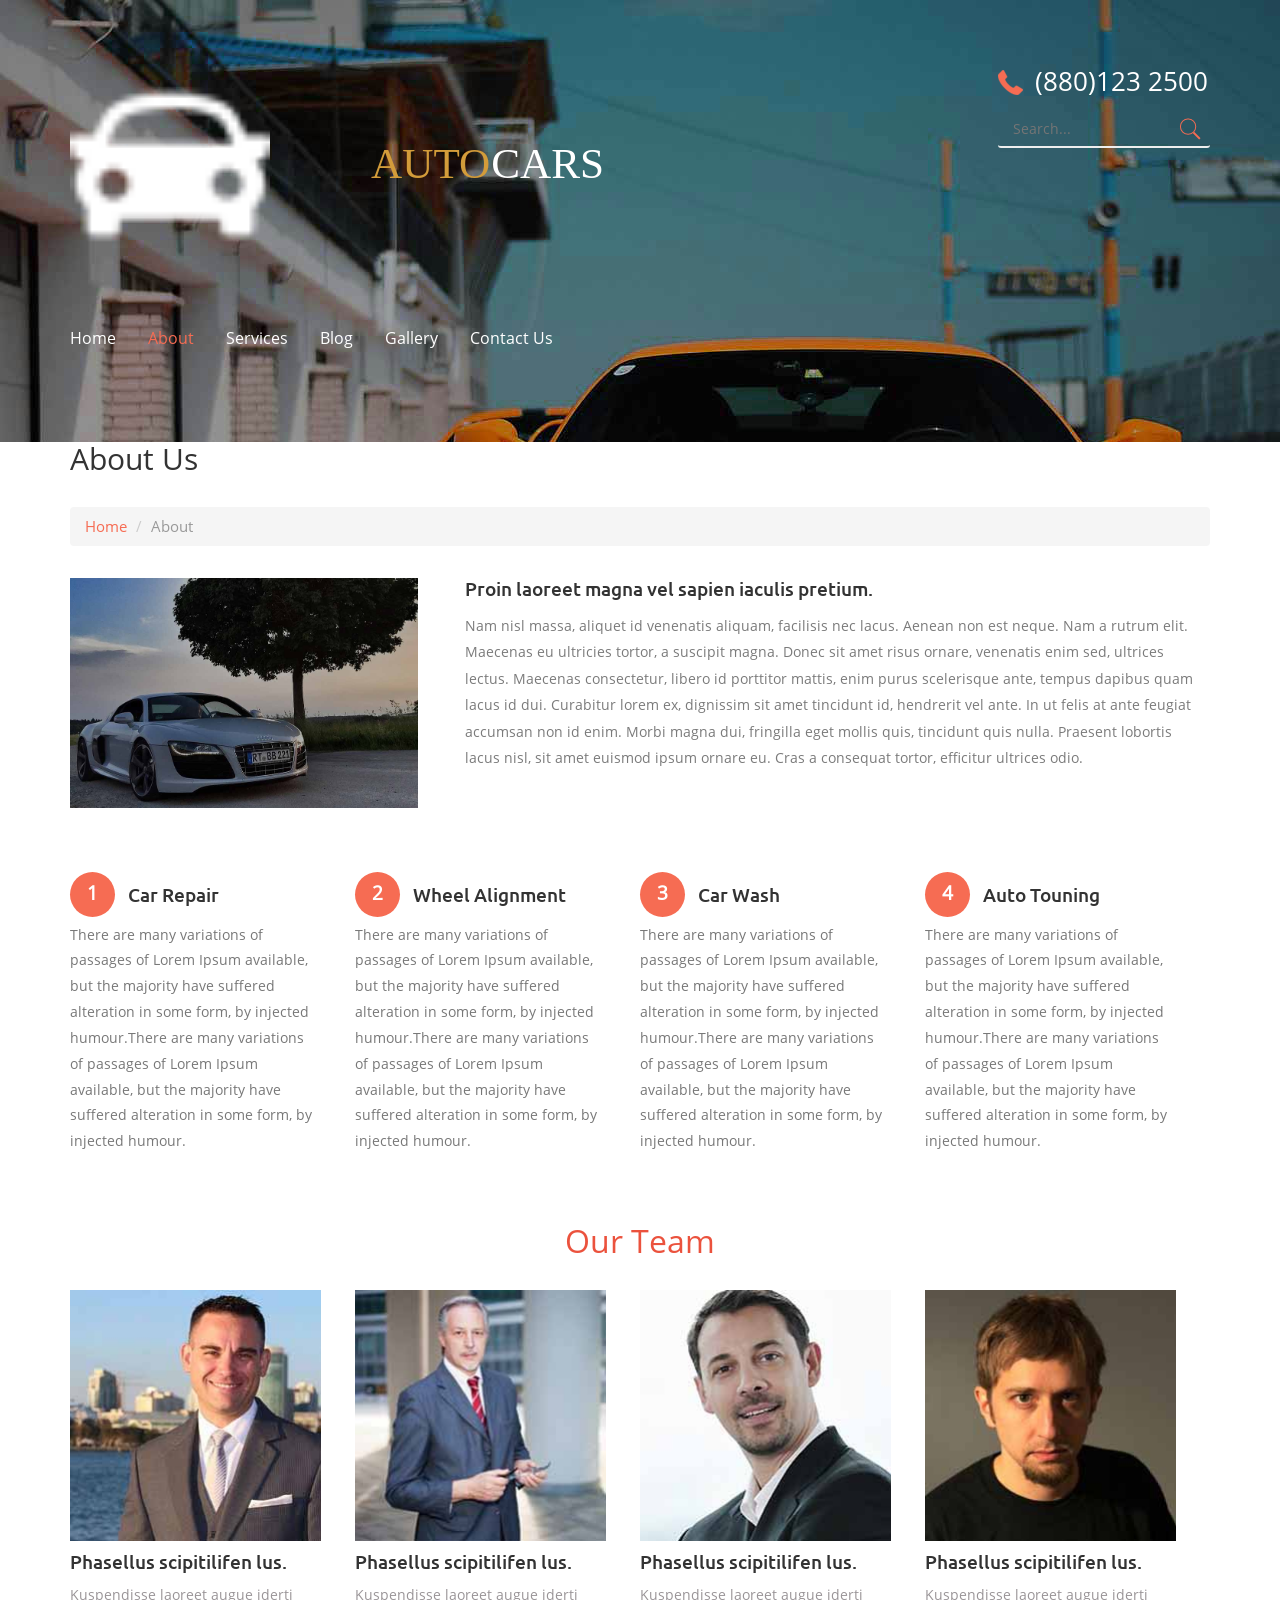
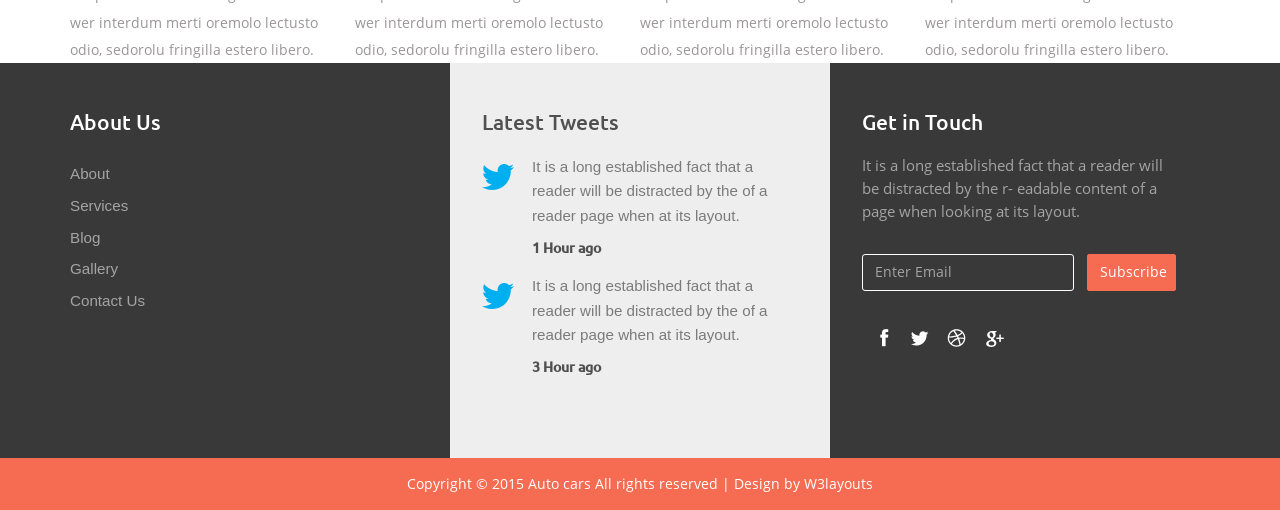
==== about.html @ e2df162e "Primer version" ====
<!DOCTYPE HTML>
<!-- 
PÁGINA ABOUT (ACERCA DE) - AUTO CARS
Información sobre la empresa, servicios y equipo
Diseño: W3layouts - Bootstrap Responsive Template
-->
<html>

<head>
	<title>Energy a Industrial Category Flat Bootstrap Responsive Website Template | About :: w3layouts</title>
	<!-- Estilos Bootstrap: Framework de diseño responsivo -->
	<link href="css/bootstrap.css" rel='stylesheet' type='text/css' />
	
	<!-- Estilos personalizados: Estilos específicos del sitio -->
	<link href="css/style.css" rel='stylesheet' type='text/css' />

	<!-- Meta etiquetas para compatibilidad y SEO -->
	<meta name="viewport" content="width=device-width, initial-scale=1">
	<meta http-equiv="Content-Type" content="text/html; charset=utf-8" />
	<meta name="keywords" content="Auto cars Responsive web template, Bootstrap Web Templates, Flat Web Templates, Andriod Compatible web template, 
Smartphone Compatible web template, free webdesigns for Nokia, Samsung, LG, SonyErricsson, Motorola web design" />
	
	<!-- Script para ocultar la barra de direcciones en dispositivos móviles -->
	<script type="application/x-javascript">
		addEventListener("load", function () {
			setTimeout(hideURLbar, 0);
		}, false);

		function hideURLbar() {
			window.scrollTo(0, 1);
		}
	</script>

</head>

<body>
	<!-- SECCIÓN BANNER: Encabezado con logo, contacto, buscador y navegación principal (variante para página about) -->
	<!-- SECCIÓN BANNER: Encabezado con logo, contacto, buscador y navegación principal (variante para página about) -->
	<div class="banner banner2">
		<div class="container">
			<!-- HEADER: Logo y detalles de contacto -->
			<div class="header">
				<!-- LOGO: Logo de la empresa AUTO CARS -->
				<div class="logo">
					<h1><a href="index.html"><img src="images/car.png" alt=""/>AUTO <span>CARS</span></a></h1>
				</div>
				<!-- DETALLES SUPERIORES: Teléfono de contacto y buscador -->
				<div class="top_details">
					<p><span></span> (880)123 2500</p>
					<!-- BUSCADOR: Campo para buscar en el sitio -->
					<div class="search">
						<form>
							<input type="text" value="" placeholder="Search...">
							<input type="submit" value="">
						</form>
					</div>
				</div>
				<div class="clearfix"></div>
			</div>
			<!-- NAVEGACIÓN PRINCIPAL: Menú de secciones principales del sitio -->
			<nav class="navbar navbar-default">
				<div class="navbar-header">
					<button type="button" class="navbar-toggle collapsed" data-toggle="collapse" data-target="#bs-example-navbar-collapse-1">
						<span class="sr-only">Toggle navigation</span>
						<span class="icon-bar"> </span>
						<span class="icon-bar"> </span>
						<span class="icon-bar"> </span>
					  </button>
				</div>
				<div class="collapse navbar-collapse nav-wil" id="bs-example-navbar-collapse-1">
					<ul class="nav navbar-nav">
						<li><a href="index.html">Home <span class="sr-only">(current)</span></a></li>
						<li class="active"><a href="about.html">About</a></li>
						<li><a href="services.html">Services</a></li>
						<li><a href="blog.html">Blog</a></li>
						<li><a href="gallery.html">Gallery</a></li>
						<li><a href="contact.html">Contact Us</a></li>
					</ul>
				</div>
			</nav>
		</div>
	</div>
	<!-- FIN SECCIÓN BANNER -->
	
	<!-- SECCIÓN CONTENIDO ABOUT: Información sobre la empresa con imagen y breadcrumb -->
		<div class="container">
			<h2>About Us</h2>
			<ol class="breadcrumb">
				<li><a href="index.html">Home</a></li>
				<li class="active">About</li>
			</ol>
			<div class="about-grids">
				<div class="col-md-4 about-pic">
					<img src="images/pic3.jpg" class="img-responsive" alt="" />
				</div>
				<div class="col-md-8 about-info">
					<h3>Proin laoreet magna vel sapien iaculis pretium.</h3>
					<p>Nam nisl massa, aliquet id venenatis aliquam, facilisis nec lacus. Aenean non est neque. Nam a rutrum elit. Maecenas
						eu ultricies tortor, a suscipit magna. Donec sit amet risus ornare, venenatis enim sed, ultrices lectus. Maecenas consectetur,
						libero id porttitor mattis, enim purus scelerisque ante, tempus dapibus quam lacus id dui. Curabitur lorem ex, dignissim
						sit amet tincidunt id, hendrerit vel ante. In ut felis at ante feugiat accumsan non id enim. Morbi magna dui, fringilla
						eget mollis quis, tincidunt quis nulla. Praesent lobortis lacus nisl, sit amet euismod ipsum ornare eu. Cras a consequat
						tortor, efficitur ultrices odio. </p>
				</div>
				<div class="clearfix"></div>
			</div>
			<div class="abt-btm-grids">
				<div class="col-md-3 abt-sec span_1_of_4">
					<div class="num-heading">
						<div class="number">
							<figure><span>1</span></figure>
						</div>
						<div class="heading">
							<h4>Car Repair</h4>
						</div>
						<div class="clearfix"></div>
					</div>
					<div class="heading-desc">
						<p>There are many variations of passages of Lorem Ipsum available, but the majority have suffered alteration in some form,
							by injected humour.There are many variations of passages of Lorem Ipsum available, but the majority have suffered
							alteration in some form, by injected humour.</p>
					</div>
				</div>
				<div class="col-md-3 abt-sec span_1_of_4">
					<div class="num-heading">
						<div class="number">
							<figure><span>2</span></figure>
						</div>
						<div class="heading">
							<h4>Wheel Alignment</h4>
						</div>
						<div class="clearfix"></div>
					</div>
					<div class="heading-desc">
						<p>There are many variations of passages of Lorem Ipsum available, but the majority have suffered alteration in some form,
							by injected humour.There are many variations of passages of Lorem Ipsum available, but the majority have suffered
							alteration in some form, by injected humour.</p>
					</div>
				</div>
				<div class="col-md-3 abt-sec span_1_of_4">
					<div class="num-heading">
						<div class="number">
							<figure><span>3</span></figure>
						</div>
						<div class="heading">
							<h4>Car Wash</h4>
						</div>
						<div class="clearfix"></div>
					</div>
					<div class="heading-desc">
						<p>There are many variations of passages of Lorem Ipsum available, but the majority have suffered alteration in some form,
							by injected humour.There are many variations of passages of Lorem Ipsum available, but the majority have suffered
							alteration in some form, by injected humour.</p>
					</div>
				</div>
				<div class="col-md-3 abt-sec span_1_of_4">
					<div class="num-heading">
						<div class="number">
							<figure><span>4</span></figure>
						</div>
						<div class="heading">
							<h4>Auto Touning</h4>
						</div>
						<div class="clearfix"></div>
					</div>
					<div class="heading-desc">
						<p>There are many variations of passages of Lorem Ipsum available, but the majority have suffered alteration in some form,
							by injected humour.There are many variations of passages of Lorem Ipsum available, but the majority have suffered
							alteration in some form, by injected humour.</p>
					</div>
				</div>
				<div class="clearfix"></div>
			</div>
			<div class="works">
				<h3>Our Team</h3>
				<div class="grid_4">
					<div class="text1">
						<img src="images/t1.jpg" alt="">
						<h4>Phasellus scipitilifen lus.</h4>
						<p>Kuspendisse laoreet augue iderti wer interdum merti oremolo lectusto odio, sedorolu fringilla estero libero. </p>
					</div>
				</div>
				<div class="grid_4">
					<div class="text1">
						<img src="images/t2.jpg" alt="">
						<h4>Phasellus scipitilifen lus.</h4>
						<p>Kuspendisse laoreet augue iderti wer interdum merti oremolo lectusto odio, sedorolu fringilla estero libero. </p>
					</div>
				</div>
				<div class="grid_4 span66">
					<div class="text1">
						<img src="images/t3.jpg" alt="">
						<h4>Phasellus scipitilifen lus.</h4>
						<p>Kuspendisse laoreet augue iderti wer interdum merti oremolo lectusto odio, sedorolu fringilla estero libero. </p>
					</div>
				</div>
				<div class="grid_4">
					<div class="text1">
						<img src="images/t4.jpg" alt="">
						<h4>Phasellus scipitilifen lus.</h4>
						<p>Kuspendisse laoreet augue iderti wer interdum merti oremolo lectusto odio, sedorolu fringilla estero libero. </p>
					</div>
				</div>
			</div>
			<div class="clearfix"></div>
		</div>

	</div>
	</div>
	<!---->
	<div class="footer2">
		<div class="container">
			<div class="ftr2-grids">
				<div class="col-md-4 ftr2-grid1">
					<h3>About Us</h3>
					<ul>
						<li><a href="about.html">About</a></li>
						<li><a href="services.html">Services</a></li>
						<li><a href="blog.html">Blog</a></li>
						<li><a href="gallery.html">Gallery</a></li>
						<li><a href="contact.html">Contact Us</a></li>
					</ul>
				</div>
				<div class="col-md-4 ftr2-grid2">
					<h3>Latest Tweets</h3>
					<div class="ftr2-grid">
						<p>It is a long established fact that a reader will be distracted by the of a reader page when at its layout.</p>
						<a href="#">1 Hour ago</a>
					</div>
					<div class="ftr2-grid">
						<p>It is a long established fact that a reader will be distracted by the of a reader page when at its layout.</p>
						<a href="#">3 Hour ago</a>
					</div>
				</div>
				<div class="col-md-4 ftr6-grid3">
					<h3>Get in Touch</h3>
					<p>It is a long established fact that a reader will be distracted by the r- eadable content of a page when looking at its
						layout.</p>
					<form>
						<input type="text" class="text" value="Enter Email" onfocus="this.value = '';" onblur="if (this.value == '') {this.value = 'Enter Email';}">
						<input type="submit" value="Subscribe" />
					</form>
					<div class="social">
						<ul>
							<li><a href="#"><i class="facebook"></i></a></li>
							<li><a href="#"><i class="twitter"></i></a></li>
							<li><a href="#"><i class="dribble"></i></a></li>
							<li><a href="#"><i class="google"></i></a></li>
						</ul>
					</div>
				</div>
				<div class="clearfix"></div>
			</div>
		</div>
		<div class="col-md-8 ftr2-bottom">
			<p>Copyright &copy; 2015 <span>Auto cars</span> All rights reserved | Design by <a href="http://w3layouts.com">W3layouts</a></p>
		</div>
	</div>
	<!---->
	<script src="js/jquery.min.js"></script>
	<script src="js/bootstrap.js"></script>

</body>

</html>
---- css/style.css ----
/*
================================================================================
ESTILOS PRINCIPALES - AUTO CARS
================================================================================
Hoja de estilos principal para el sitio web de AUTO CARS
Autor: W3layouts
Licencia: Creative Commons Attribution 3.0 Unported
URL: http://w3layouts.com

ESTRUCTURA DE SECCIONES:
1. RESET Y ESTILOS BASE: Reseteo de estilos por defecto del navegador
2. FUENTES PERSONALIZADAS: Definición de @font-face para fuentes
3. ESTILOS DE TRANSICIÓN: Animaciones globales
4. HEADER Y NAVEGACIÓN: Logo, contacto, buscador y menú
5. BANNER PRINCIPAL: Sección principal con slider
6. WELCOME SECTION: Bienvenida e información
7. SERVICIOS: Sección de servicios completos
8. TESTIMONIOS: Slider de testimonios
9. NOTICIAS: Sección de noticias destacadas
10. FOOTER: Pie de página y enlaces
11. COMPONENTES DIVERSOS: Otros estilos reutilizables
12. RESPONSIVE: Media queries para dispositivos móviles
================================================================================
*/

/*=== 1. RESET Y ESTILOS BASE: Eliminamos márgenes y espacios por defecto ==*/
h5,
h6,
h1,
h2,
h3 {
  margin: 0;
}

ul,
ol {
  margin: 0;
  padding: 0;
}

p {
  margin: 0;
}

/*=== 2. FUENTES PERSONALIZADAS: Importación de fuentes externas ==*/

html,
body {
  font-family: 'OpenSans-Regular';
  font-size: 100%;
  background: #ffffff;
}

/* Fuente OpenSans: Fuente principal del sitio */
@font-face {
  font-family: 'OpenSans-Regular';
  src: url(../fonts/OpenSans-Regular.ttf)format('truetype');
}

/* Fuente Ubuntu: Fuente secundaria para títulos */
@font-face {
  font-family: 'Ubuntu-Medium';
  src: url(../fonts/Ubuntu-Medium.ttf) format('truetype');
}

/* Fuente JockeyOne: Fuente para logo */
@font-face {
  font-family: 'JockeyOne-Regular';
  src: url(../fonts/JockeyOne-Regular.ttf) format('truetype');
}

/*=== 3. TRANSICIONES Y ANIMACIONES GLOBALES ==*/

.row {
  margin: 0;
}

a#toTop {
  margin-top: 0;
}

.breadcrumb {
  margin: 2em 0;
  text-align: left;
}


/*=== 4. HEADER Y NAVEGACIÓN: Logo, contacto y menú principal ==*/

/* BANNER CONTAINER: Fondo y altura del banner principal */
.banner {
  background: url(../imageS/GLB\ FONDO\ PALMAS.jpeg) no-repeat 0px -120px;
  background-size: cover;
  background-attachment: fixed;
  min-height: 100px;
}

.header {
  margin-top: 4em;
}

/* LOGO: Estilos del logo "LUXEGO" - Posición a la izquierda */
.logo {
  float: left;
}

/* Logo texto: Color dorado de la empresa y fuente JockeyOne */
.logo h1 a {
  color: #d39c3a;
  text-decoration: none;
  font-family: 'Oswald-bold';
  font-size: 1.2em;
  display: flex;
  align-items: center;
  gap: 1px;

}

/* Logo imagen: Tamaño pequeño y alineado con el texto */
.logo h1 a img {
  width: 200px;
  height: auto;
  margin-right: 100px;
  vertical-align: middle;
  display: inline-block;
}

.logo h1 a span {
  color: #fff;
}

.top_details {
  float: right;
}

.top_details p {
  color: #fff;
  font-size: 1.6em;
  margin-bottom: 0.5em;
}

.top_details p span {
  background: url(../images/phn.png) no-repeat 0px 0px;
  width: 25px;
  height: 29px;
  display: inline-block;
  margin-right: 5px;
  vertical-align: text-bottom;
}

.search {
  position: relative;
  border-radius: 3px;
  border-bottom: 2px solid #eee;
}

.search input[type="text"] {
  margin: 0px 0;
  padding: 6px 10px 6px 15px;
  outline: none;
  color: #fff;
  background: none;
  border: none;
  width: 84.33333%;
  position: relative;
  font-size: 0.9em;
  -webkit-appearance: none;
}

.search input[type="submit"] {
  background: url('../images/search1.png') no-repeat 0px 1px;
  border: none;
  cursor: pointer;
  width: 24px;
  outline: none;
  position: absolute;
  height: 24px;
  top: 3px;
  right: 8px;
}

.navbar-default {
  background: none;
  border: none;
}

.navbar-default ul li {
  display: inline-block;
}

.navbar-default ul li a {
  display: block;
  color: #fff;
  text-decoration: none;
  padding: 0 2em 0 0;
}

ul.navbar-nav li.active a {
  background: none!important;
  color: #F66C53!important;
}

.navbar-default .navbar-nav>li>a {
  color: #fff;
}

.navbar-default .navbar-nav>li>a:hover {
  color: #F66C53;
}

.navbar-collapse {
  padding: 0;
}

.navbar {
  margin: 4em 0;
}


/*----*/


/*---*/

.banner-info {
  text-align: right;
  margin: 7em 0 0 auto;
  width: 80%;
}

.banner-info h3 {
  color: #FFF;
  margin: 0;
  font-size: 3em;
  font-weight: 300;
  padding-bottom: 0.5em;
  line-height: 1.2em;
}

.banner-info p {
  color: #FFF;
  font-size: 0.95em;
  line-height: 1.8em;
}


/*------------------ Slider Part starts Here----------*/

#slider2,
#slider3 {
  box-shadow: none;
  -moz-box-shadow: none;
  -webkit-box-shadow: none;
  margin: 0 auto;
}

.rslides_tabs {
  list-style: none;
  padding: 0;
  background: rgba(0, 0, 0, .25);
  box-shadow: 0 0 1px rgba(255, 255, 255, .3), inset 0 0 5px rgba(0, 0, 0, 1.0);
  -moz-box-shadow: 0 0 1px rgba(255, 255, 255, .3), inset 0 0 5px rgba(0, 0, 0, 1.0);
  -webkit-box-shadow: 0 0 1px rgba(255, 255, 255, .3), inset 0 0 5px rgba(0, 0, 0, 1.0);
  font-size: 18px;
  list-style: none;
  margin: 0 auto 50px;
  max-width: 540px;
  padding: 10px 0;
  text-align: center;
  width: 100%;
}

.rslides_tabs li {
  display: inline;
  float: none;
  margin-right: 1px;
}

.rslides_tabs a {
  width: auto;
  line-height: 20px;
  padding: 9px 20px;
  height: auto;
  background: transparent;
  display: inline;
}

.rslides_tabs li:first-child {
  margin-left: 0;
}

.rslides_tabs .rslides_here a {
  background: rgba(255, 255, 255, .1);
  color: #fff;
  font-weight: bold;
}

.events {
  list-style: none;
}

.callbacks_container {
  position: relative;
  float: left;
  width: 100%;
}

.callbacks {
  position: relative;
  list-style: none;
  overflow: hidden;
  width: 100%;
  padding: 0;
  margin: 0;
}

.callbacks li {
  position: absolute;
  width: 100%;
  left: 0;
  top: 0;
}

.callbacks img {
  position: relative;
  z-index: 1;
  height: auto;
  border: 0;
}

.callbacks .caption {
  display: block;
  position: absolute;
  z-index: 2;
  font-size: 20px;
  text-shadow: none;
  color: #fff;
  left: 0;
  right: 0;
  padding: 10px 20px;
  margin: 0;
  max-width: none;
  top: 10%;
  text-align: center;
}

.callbacks_nav {
  position: absolute;
  -webkit-tap-highlight-color: rgba(0, 0, 0, 0);
  top: 52%;
  left: 0;
  opacity: 0.7;
  z-index: 3;
  text-indent: -9999px;
  overflow: hidden;
  text-decoration: none;
  height: 61px;
  width: 55px;
  background: transparent url("../images/themes.png") no-repeat left top;
  margin-top: -65px;
}

.callbacks_nav:active {
  opacity: 1.0;
}

.callbacks_nav.next {
  left: auto;
  background-position: right top;
  right: 0;
}

#slider3-pager a,
#slider2-pager a {
  display: inline-block;
}

#slider3-pager span,
#slider2-pager span {
  float: left;
}

#slider3-pager span,
#slider2-pager span {
  width: 100px;
  height: 15px;
  background: #fff;
  display: inline-block;
  border-radius: 30em;
  opacity: 0.6;
}

#slider3-pager .rslides_here a,
#slider2-pager .rslides_here a {
  background: #FFF;
  border-radius: 30em;
  opacity: 1;
}

#slider3-pager a {
  padding: 0;
}

#slider3-pager li,
#slider2-pager li {
  display: inline-block;
}

.rslides {
  position: relative;
  list-style: none;
  overflow: hidden;
  width: 100%;
  padding: 0;
  margin: 0;
}

.rslides li {
  -webkit-backface-visibility: hidden;
  position: absolute;
  display: none;
  width: 100%;
  left: 0;
  top: 0;
}

.rslides li {
  position: relative;
  display: block;
  float: left;
}

.rslides img {
  height: auto;
  border: 0;
  width: 100%;
}

.callbacks_tabs {
  list-style: none;
  position: absolute;
  top: 105%;
  z-index: 999;
  left: 90%;
  padding: 0;
  margin: 0;
}

.callbacks_tabs li {
  display: inline-block;
  margin: 0 .5em;
}

@media screen and (max-width: 600px) {
  .callbacks_nav {
    top: 47%;
  }
}


/*----*/

.callbacks_tabs a {
  visibility: hidden;
}

.callbacks_tabs a:after {
  content: "\f111";
  font-size: 0;
  font-family: FontAwesome;
  visibility: visible;
  display: block;
  height: 12px;
  width: 12px;
  display: inline-block;
  border: 2px solid #FFF;
}

.callbacks_here a:after {
  border: 2px solid #FFFFFF;
  background: #FFF;
}


/*----*/

.welcome {
  padding: 3em 0;
}

.welcome_info {
  padding-left: 0;
}

.welcome_info h3,
.auto_sec h3,
.feature_head h3 {
  font-size: 2em;
  color: #333;
  font-family: 'Ubuntu-Medium';
}

.welcome_info span {
  background: #333;
  display: block;
  height: 2px;
  width: 18%;
  margin-top: 1em;
}

.welcome_info h4 {
  font-size: 1.2em;
  color: #333;
  font-weight: 500;
  margin: 2em 0;
  font-family: 'Ubuntu-Medium';
}

.welcome_info p {
  font-size: 0.87em;
  line-height: 1.9em;
  margin-top: 1em;
  color: #7B7B7B;
}

.welcome_info a {
  color: #fff;
  font-size: 1em;
  font-weight: 400;
  background: #F66C53;
  text-decoration: none;
  padding: 0.8em 2em;
  margin-top: 2em;
  display: inline-block;
}

.welcome_pic {
  padding: 0 0 0 3em;
}

.welcome_pic h2 {
  color: #333;
  font-size: 2em;
  font-family: 'Ubuntu-Medium';
}

.welcome_pic img {
  margin: 2em 0 1em 0;
}

.welcome_pic h3 {
  color: #333;
  font-size: 1.2em;
  font-weight: 500;
  margin-bottom: 1em;
  font-family: 'Ubuntu-Medium';
}

.welcome_pic p {
  font-size: 0.87em;
  line-height: 1.9em;
  color: #7B7B7B;
}


/*----*/

.auto_sec {
  padding: 0em 0 3em 0;
}

.auto_sec span {
  background: #333;
  display: block;
  height: 2px;
  width: 10%;
  margin-top: 1em;
}

.auto_sec_left {
  padding-left: 0;
}

.auto_sec_grids {
  margin-top: 2em;
}

.auto_sec_left h4 {
  color: #5C5C5B;
  font-size: 1.1em;
  margin-bottom: 0.5em;
  font-weight: 600;
}

.auto_sec_left h5 a {
  color: #505050;
  font-size: 1.3em;
  margin: 0.5em 0;
  font-weight: 500;
  display: inline-block;
  font-family: 'Ubuntu-Medium';
  text-decoration: none;
}

.auto_sec_right {
  background: url(../images/pic3.jpg) no-repeat 0px 0px;
  background-size: cover;
  min-height: 302px;
}

.auto_sec_left p {
  font-size: 0.87em;
  line-height: 1.9em;
  color: #7B7B7B;
}

.auto_sec_right p a {
  color: #fff;
  font-weight: 500;
  background: url(../images/arw.png) no-repeat 307px 1px;
  font-size: 1.5em;
  margin-top: 10em;
  display: block;
  text-decoration: none;
  font-family: 'Ubuntu-Medium';
}


/*--slider2--*/

.slider {
  background: url(../images/audi.jpg) no-repeat 0px -156px;
  min-height: 380px;
  background-size: cover;
  padding: 7em 0;
  margin-bottom: 3em;
}

.btm_sld {
  position: relative;
}

ul.callbacks2_tabs {
  position: absolute;
  top: 70%;
  z-index: 999;
  left: 46%;
}

ul.callbacks2_tabs a {
  visibility: hidden;
}

ul.callbacks2_tabs li {
  display: inline-block;
}

#slider2 li p {
  color: #fff;
  font-size: 2.2em;
  text-align: center;
  font-weight: 300;
}


/*----------*/

.feature_sec {
  padding-bottom: 3em;
}

.feature_head span {
  background: #333;
  display: block;
  height: 2px;
  width: 10%;
  margin-top: 1em;
}

.biseller-column a img {
  margin-bottom: 1em;
  width: 100%;
}

.biseller-column h4 {
  display: inline-block;
  font-family: 'Ubuntu-Medium';
  font-size: 1.2em;
}

.biseller-column p {
  font-size: 0.87em;
  line-height: 1.9em;
  color: #7B7B7B;
  margin-top: 0.5em;
}

a.more {
  color: #fff;
  font-size: 0.95em;
  font-weight: 400;
  background: #F66C53;
  text-decoration: none;
  padding: 0.5em 1.5em;
  margin-top: 1em;
  display: inline-block;
}

#flexiselDemo3 {
  display: none;
}

.nbs-flexisel-container {
  position: relative;
  max-width: 100%;
}

.nbs-flexisel-ul {
  position: relative;
  width: 9999px;
  margin: 0px;
  padding: 0px;
  list-style-type: none;
  text-align: center;
}

.nbs-flexisel-inner {
  overflow: hidden;
  margin: 2em auto 0 auto;
}

.nbs-flexisel-item {
  float: left;
  width: 265px!important;
  padding: 0px;
  position: relative;
  margin: 0 10px;
  text-align: left;
}

.nbs-flexisel-item>img {
  cursor: pointer;
  position: relative;
  margin-top: 10px;
  margin-bottom: 10px;
  max-width: 250px;
  max-height: 500px;
}

.grid-flex {
  margin: 10px 0 20px 0;
}

.nbs-flexisel-item>img {
  cursor: pointer;
  positon: relative;
}

.biseller-info {
  margin: 1em 0 0 0;
}


/*** Navigation ***/

.nbs-flexisel-nav-left,
.nbs-flexisel-nav-right {
  width: 37px;
  height: 70px;
  position: absolute;
  cursor: pointer;
  z-index: 100;
  margin-top: 0em;
  top: -73px!important;
}

.nbs-flexisel-nav-left {
  right: -1%;
  background: url(../images/slid.png) no-repeat -38px -0px;
}

.nbs-flexisel-nav-right {
  right: 2%;
  background: url(../images/slid.png) no-repeat 1px -0px;
}


/*--style-2--*/

.footer2 {
  background: #393939;
  padding-bottom: 3.25em;
}

.ftr2-grid1 {
  padding: 3em 0;
}

.ftr6-grid3 {
  padding: 3em 2em 4em;
}

.ftr2-grid1 h3 {
  color: #fff;
  font-size: 1.3em;
  font-weight: 300;
  font-family: 'Ubuntu-Medium';
}

.ftr2-grid1 ul {
  margin: 1.5em 0 0em 0;
}

.ftr2-grid1 ul li {
  display: block;
}

.ftr2-grid1 ul li a {
  display: block;
  padding: 5px 0;
  color: #a4a4a4;
  font-size: 0.95em;
  font-weight: 300;
  text-decoration: none;
  font-family: 'Open Sans', sans-serif;
}

.ftr2-grid1 ul li a:hover {
  color: #fff;
}

.ftr2-grid1 form h4 {
  font-size: 1.25em;
  font-weight: 500;
  margin-bottom: 0.5em;
  color: #fff;
}

.ftr2-grid1 form input[type="text"] {
  width: 54%;
  padding: 8px 8px;
  font-size: 1em;
  margin-bottom: 5px;
  color: #393939;
  outline: none;
  font-weight: 600;
  background: #fff;
  border-top: 2px solid #d5d5d5;
  border-left: 2px solid #d5d5d5;
}

.ftr2-grid1 form input[type="submit"] {
  width: 20%;
  font-size: 1em;
  font-weight: 600;
  color: #fff;
  outline: none;
  padding: 6.5px 8px;
  background: #d35400;
  border: 2px solid #d35400;
  margin-top: 0.5em;
  transition: 0.5s all;
  -webkit-transition: 0.5s all;
  -moz-transition: 0.5s all;
  -o-transition: 0.5s all;
  -ms-transition: 0.5s all;
}

.ftr2-grid1 form input[type="submit"]:hover {
  background: transparent;
  border: 2px solid #d35400;
}

.ftr2-grid2 {
  background: #eee;
  padding: 3em 2em 4em;
}

.ftr2-grid2 h3 {
  color: #505050;
  font-size: 1.3em;
  font-family: 'Ubuntu-Medium';
  margin-bottom: 1em;
}

.ftr2-grid {
  background: url(../images/twt2.png) no-repeat 0px 9px;
  padding: 0 0 0 50px;
}

.ftr2-grid:nth-child(3) {
  margin: 1em 0;
}

.ftr2-grid p {
  font-size: 0.95em;
  line-height: 1.6em;
  color: #7B7B7B;
  margin: 1em 0 0.5em 0;
  font-family: 'Open Sans', sans-serif;
}

.ftr2-grid a {
  color: #505050;
  text-decoration: none;
  font-size: 0.9em;
  display: inline-block;
  font-weight: 700;
  font-family: 'Ubuntu-Medium';
}

.ftr2-grid a:hover {
  color: #F66C53;
}

.ftr2-grid3 {
  padding: 5% 2.5%;
}

.ftr2-grid3 h3 {
  color: #fff;
  font-size: 1.3em;
  font-weight: 400;
  margin-bottom: 1.5em;
}

.ftr2-grid3 form input[type="text"] {
  width: 100%;
  padding: 14px 3px 3px 3px;
  border: none;
  border-bottom: 1px solid #8d8d81;
  font-size: 1.25em;
  margin-bottom: 5px;
  color: #fff;
  outline: none;
  font-weight: 400;
  background: transparent;
}

.ftr2-grid3 form input.message {
  margin-top: 40%;
}

.ftr2-grid3 form input[type="submit"] {
  font-size: 1.3em;
  font-weight: 400;
  color: #fff;
  outline: none;
  padding: 0.85em 3em;
  background: #d25400;
  border: 1px solid #d25400;
  margin-top: 1em;
  transition: 0.5s all;
  -webkit-transition: 0.5s all;
  -moz-transition: 0.5s all;
  -o-transition: 0.5s all;
  -ms-transition: 0.5s all;
}

.ftr2-grid3 form input[type="submit"]:hover {
  background: transparent;
  border: 1px solid #8d8d81;
}

.ftr2-bottom {
  background: #F66C53;
  width: 100%;
  padding: 1em 0;
  text-align: center;
}

.ftr2-bottom p {
  color: #fff;
  font-size: 0.9em;
  text-align: center;
}

.ftr2-bottom p a {
  color: #fff;
}

.ftr6-grid3 h3 {
  color: #fff;
  font-size: 1.3em;
  font-family: 'Ubuntu-Medium';
}

.ftr6-grid3 form {
  margin-top: 2em;
}

.ftr6-grid3 form input[type="text"] {
  width: 67%;
  padding: 7px 12px;
  border: 1px solid #fff;
  font-size: 0.9em;
  margin-right: 3%;
  color: #a4a4a4;
  outline: none;
  background: none;
  border-radius: 3px;
}

.ftr6-grid3 form input[type="submit"] {
  width: 28%;
  font-size: 0.9em;
  color: #fff;
  outline: none;
  padding: 7px 12px;
  background: #F66C53;
  border: 1px solid #F66C53;
  transition: 0.5s all;
  border-radius: 2px;
  -webkit-transition: 0.5s all;
  -moz-transition: 0.5s all;
  -o-transition: 0.5s all;
  -ms-transition: 0.5s all;
}

.ftr6-grid3 form input[type="submit"]:hover {
  border: 1px solid #F66C53;
  background: transparent;
  color: #fff;
}

.ftr6-grid3 p {
  margin-top: 1.3em;
  color: #a4a4a4;
  font-size: 0.95em;
  line-height: 1.5em;
}

.social {
  margin-top: 2em;
}

.social i {
  width: 27px;
  height: 27px;
  background: url('../images/social2.png') no-repeat 0px 0px;
  display: inline-block;
  margin: 0 4px;
}

.social ul li {
  display: inline-block;
}

a i.facebook {
  background-position: -3px -2px;
}

a i.facebook:hover {
  background-position: -3px -36px;
}

a i.twitter {
  background-position: -43px -3px;
}

a i.twitter:hover {
  background-position: -43px -36px;
}

a i.dribble {
  background-position: -83px -3px;
}

a i.dribble:hover {
  background-position: -83px -36px;
}

a i.google {
  background-position: -126px -2px;
}

a i.google:hover {
  background-position: -126px -36px;
}


/* Bounce To Bottom */

.hvr-bounce-to-bottom {
  display: inline-block;
  vertical-align: middle;
  -webkit-transform: translateZ(0);
  transform: translateZ(0);
  box-shadow: 0 0 1px rgba(0, 0, 0, 0);
  -webkit-backface-visibility: hidden;
  backface-visibility: hidden;
  -moz-osx-font-smoothing: grayscale;
  position: relative;
  -webkit-transition-property: color;
  transition-property: color;
  -webkit-transition-duration: 0.5s;
  transition-duration: 0.5s;
}

.hvr-bounce-to-bottom:before {
  content: "";
  position: absolute;
  z-index: -1;
  top: 0;
  left: 0;
  right: 0;
  bottom: 0;
  background: #333;
  -webkit-transform: scaleY(0);
  transform: scaleY(0);
  -webkit-transform-origin: 50% 0;
  transform-origin: 50% 0;
  -webkit-transition-property: transform;
  transition-property: transform;
  -webkit-transition-duration: 0.5s;
  transition-duration: 0.5s;
  -webkit-transition-timing-function: ease-out;
  transition-timing-function: ease-out;
}

.hvr-bounce-to-bottom:hover,
.hvr-bounce-to-bottom:focus,
.hvr-bounce-to-bottom:active {
  color: white;
  text-decoration: none;
}

.hvr-bounce-to-bottom:hover:before,
.hvr-bounce-to-bottom:focus:before,
.hvr-bounce-to-bottom:active:before {
  -webkit-transform: scaleY(1);
  transform: scaleY(1);
  -webkit-transition-timing-function: cubic-bezier(0.52, 1.64, 0.37, 0.66);
  transition-timing-function: cubic-bezier(0.52, 1.64, 0.37, 0.66);
}


/*--ABOUT--*/

.banner2 {
  background: url(../images/bg3.jpg) no-repeat 0px 0px;
  background-size: cover;
  min-height: 300px;
}

.about {
  padding: 3em 0;
}

.about h2,
.services h2,
.gallery-top h2,
.contact-top h2,
h3.type {
  color: #F66C54;
  text-align: center;
  font-size: 2.5em;
  font-weight: 600;
}

.about-pic {
  padding: 0 2em 0 0em;
}

.about-grids {
  margin: 2em 0 4em 0;
}

.about-info h3 {
  font-size: 1.2em;
  color: #333;
  font-weight: 500;
  font-family: 'Ubuntu-Medium';
}

.about-info p {
  font-size: 0.87em;
  line-height: 1.9em;
  margin-top: 1em;
  color: #7B7B7B;
}

.about-info a {
  color: #fff;
  font-size: 0.9em;
  font-weight: 400;
  background: #F66C53;
  text-decoration: none;
  padding: 0.6em 2em;
  margin-top: 1.4em;
  display: inline-block;
}

.abt-sec {
  padding-right: 35px;
  padding-left: 0;
}

.number {
  float: left;
  background: #F66C53;
  display: inline-block;
  text-align: center;
  border-radius: 50%;
  height: 45px;
  width: 45px;
}

.number figure {
  text-align: center;
}

.number figure span {
  font-size: 1.2em;
  line-height: 25px;
  color: #FFF;
  display: block;
  margin-top: 8px;
  font-weight: bold;
}

.heading {
  float: left;
  padding-left: 5%;
  width: 75%;
  padding-top: 5px;
}

.heading h4 {
  font-size: 1.2em;
  color: #333;
  font-weight: 500;
  font-family: 'Ubuntu-Medium';
  margin-top: 7px;
}

.heading-desc p {
  font-size: 0.85em;
  color: #787878;
  line-height: 1.9em;
  padding: 5px 0;
}

.button {
  font-size: 0.85em;
  margin-top: 5px;
  padding: 10px 15px;
  display: inline-block;
  background: #F66C53;
  color: #FFF;
  outline: 0;
}

.button :hover {
  text-decoration: none;
}

.works {
  margin-top: 4em;
}

.works h3 {
  color: #EB523D;
  margin-bottom: 1em;
  font-size: 2em;
  text-align: center;
}

.grid_4 {
  width: 22%;
  float: left;
  margin: 0 3% 0% 0;
}

.text1 p {
  color: #9A9598;
  line-height: 1.9em;
  font-size: 0.9em;
}

.text1 img {
  width: 100%;
}

.text1 h4 {
  font-size: 1.2em;
  color: #333;
  font-weight: 500;
  font-family: 'Ubuntu-Medium';
  margin: 0.5em 0;
}


/*--services--*/

.services {
  padding: 3em 0;
}

.service_sec {
  width: 46.2%;
  padding: 1.5% 1.5% 0% 0;
}

.sec_group {
  margin-top: 3em;
}

.listimg_2_of_1 {
  width: 13%;
}

.listimg {
  display: block;
  float: left;
}

.list_2_of_1 {
  width: 83%;
}

.list_2_of_1 {
  display: block;
  float: left;
  margin: 0% 0 0% 4%;
}

.list_2_of_1 h3 {
  font-size: 1.2em;
  color: #333;
  font-weight: 500;
  font-family: 'Ubuntu-Medium';
  margin-bottom: 0.7em;
}

.list_2_of_1 p {
  font-size: 0.85em;
  color: #787878;
  line-height: 1.9em;
  padding: 0;
}

.list_2_of_1 a {
  font-size: 0.85em;
  margin-top: 1em;
  padding: 10px 15px;
  display: inline-block;
  background: #f66c53;
  color: #FFF;
  text-decoration: none;
  outline: 0;
}


/*--contact-Part-starts-Here --*/

.contact {
  padding: 3em 0px;
}

.contact-top {
  text-align: center;
}

.contact-bottom {
  margin-top: 4%;
}

.contact-bottom iframe {
  width: 100%;
  height: 400px;
}

.contact-text {
  margin-top: 4%;
}

.contact-left input[type="text"] {
  width: 32.51%;
  margin: 0px;
  color: #333;
  background: none;
  padding: 15px 10px;
  outline: none;
  border: 1px solid #333;
}

.contact-left textarea {
  width: 100%;
  color: #333;
  resize: none;
  background: none;
  height: 12.7em;
  padding: 15px;
  outline: none;
  border: 1px solid #333;
  margin-top: 1.4%;
}

.submit-btn input[type=submit] {
  color: #fff;
  padding: 9px 42px;
  font-size: 15px;
  cursor: pointer;
  font-weight: 500;
  margin: 20px 0 0 0px;
  border: 3px solid #F66C54;
  background: #F66C54;
  outline: none;
}

.submit-btn input[type=submit]:hover,
.reply input[type="submit"]:hover {
  background: transparent;
  color: #F66C54;
  transition: 0.5s all;
  -webkit-transition: 0.5s all;
  -moz-transition: 0.5s all;
  -ms-transition: 0.5s all;
  -o-transition: 0.5s all;
}

.address h5 {
  color: #F66C54;
  font-size: 1.2em;
  font-weight: 700;
}

.contact-left input[type="text"]:nth-child(2) {
  margin: 0 6px;
}

.address p {
  color: #999;
  font-size: 0.85em;
  line-height: 1.6em;
  margin-top: 1em;
}

.address p span {
  display: block;
}

.address p a {
  color: #999;
}

.address:nth-child(1) {
  margin-bottom: 2em;
}


/*--gallery-Part-starts-Here --*/

.gallery {
  padding: 3em 0px;
}

.gallery-top {
  text-align: center;
}


/*--gallery-Part-Ends-Here --*/


/*--trypography--*/

.typrography {
  padding: 3em 0;
}

.grid_44 {
  padding: 1em 0em 1em 2em;
}

.grid_5 {
  padding: 1em 3em 3em 3em;
  margin-top: 2em;
}

.grid_5 a {
  text-decoration: none;
}

.grid_3 h3 {
  margin-bottom: 1em;
}

.table {
  font-size: 1.2em;
}

.table td,
.table>tbody>tr>td,
.table>tbody>tr>th,
.table>tfoot>tr>td,
.table>tfoot>tr>th,
.table>thead>tr>td,
.table>thead>tr>th {
  padding: 15px!important;
}

.table>thead>tr>th,
.table>tbody>tr>th,
.table>tfoot>tr>th,
.table>thead>tr>td,
.table>tbody>tr>td,
.table>tfoot>tr>td {
  font-size: 0.8em;
  color: #999;
}

.table>thead>tr>th,
.table>tbody>tr>th,
.table>tfoot>tr>th,
.table>thead>tr>td,
.table>tbody>tr>td,
.table>tfoot>tr>td {
  border-top: none !important;
}

.tab-content>.active {
  display: block;
  visibility: visible;
}

.label {
  font-weight: 300 !important;
  display: inline-block;
}

h4.typ1 {
  margin-bottom: 15px;
}

h5.typ1 {
  margin-bottom: 15px;
}

.progress {
  height: 8px;
  box-shadow: none;
}

h1.btns,
h2.btns {
  margin-bottom: 15px;
}

code {
  font-size: 1.2em !important;
}

.progress {
  overflow: hidden;
  height: 20px;
  margin-bottom: 20px;
  background-color: #eeeeee;
  border-radius: 2px;
  -webkit-box-shadow: inset 0 1px 2px rgba(0, 0, 0, 0.1);
  box-shadow: inset 0 1px 2px rgba(0, 0, 0, 0.1);
}

.progress-bar {
  float: left;
  width: 0%;
  height: 100%;
  font-size: 12px;
  line-height: 20px;
  color: #ffffff;
  text-align: center;
  background-color: #03a9f4;
  -webkit-box-shadow: inset 0 -1px 0 rgba(0, 0, 0, 0.15);
  box-shadow: inset 0 -1px 0 rgba(0, 0, 0, 0.15);
  -webkit-transition: width 0.6s ease;
  -o-transition: width 0.6s ease;
  transition: width 0.6s ease;
}

.progress-bar {
  box-shadow: none;
}

.progress-bar-primary {
  background-color: #03a9f4;
}

.progress-bar-info {
  background-color: #00bcd4;
}

.progress-bar-success {
  background-color: #8bc34a;
}

.progress-bar-warning {
  background-color: #ffc107;
}

.progress-bar-danger {
  background-color: #e51c23;
}

.progress-bar-inverse {
  background-color: #757575;
}

.pagination>.active>a,
.pagination>.active>span,
.pagination>.active>a:hover,
.pagination>.active>span:hover,
.pagination>.active>a:focus,
.pagination>.active>span:focus {
  background-color: #5bb2fc;
  !important;
  border-color: #5bb2fc;
  !important;
}

.grid_3 p {
  color: #999;
  font-size: .95em;
  margin-bottom: 1em;
  font-weight: 300;
}

.breadcrumb li {
  font-size: .95em;
}

.breadcrumb li a {
  color: #F66C53;
}

.breadcrumb li a:hover {
  text-decoration: none;
}

.badge-primary {
  background-color: #03a9f4;
}

.badge-success {
  background-color: #8bc34a;
}

.badge-warning {
  background-color: #ffc107;
}

.badge-danger {
  background-color: #e51c23;
}

.tab-container .tab-content {
  border-radius: 0 2px 2px 2px;
  border: 1px solid #e0e0e0;
  padding: 16px;
  background-color: #ffffff;
}

.nav-tabs {
  margin-bottom: 1em;
}

.alert {
  font-size: 0.85em;
}


/*--common style--*/

.grid {
  position: relative;
  clear: both;
  margin: 0 auto;
  padding: 1em 0 4em;
  list-style: none;
  text-align: center;
}

.grid figure {
  position: relative;
  float: left;
  overflow: hidden;
  margin: 10px 1%;
  min-width: 547px;
  max-height: 1000px;
  width: 41%;
  height: auto;
}

.grid figure img {
  position: relative;
  display: block;
  min-height: 100%;
  max-width: 100%;
  opacity: 0.8;
}

.grid figure figcaption {
  padding: 2em;
  color: #fff;
  text-transform: uppercase;
  font-size: 1.25em;
  -webkit-backface-visibility: hidden;
  backface-visibility: hidden;
}

.grid figure figcaption::before,
.grid figure figcaption::after {
  pointer-events: none;
}

.grid figure figcaption,
.grid figure figcaption>a {
  position: absolute;
  top: 0;
  left: 0;
  width: 100%;
  height: 100%;
}


/* Anchor will cover the whole item by default */


/* For some effects it will show as a button */

.grid figure figcaption>a {
  z-index: 1000;
  text-indent: 200%;
  white-space: nowrap;
  font-size: 0;
  opacity: 0;
}

.grid figure h2 {
  word-spacing: -0.15em;
  font-weight: 300;
}

.grid figure h2 span {
  font-weight: 500;
  color: #fff;
}

.grid figure h2,
.grid figure p {
  margin: 0;
}


/***** Hera *****/


/*-----------------*/

figure.effect-hera {
  background: #303fa9;
}

figure.effect-hera h2 {
  font-size: 158.75%;
}

figure.effect-hera h2,
figure.effect-hera p {
  position: absolute;
  top: 50%;
  left: 50%;
  -webkit-transition: opacity 0.35s, -webkit-transform 0.35s;
  transition: opacity 0.35s, transform 0.35s;
  -webkit-transform: translate3d(-50%, -50%, 0);
  transform: translate3d(-50%, -50%, 0);
  -webkit-transform-origin: 50%;
  transform-origin: 50%;
}

figure.effect-hera figcaption::before {
  position: absolute;
  top: 49%;
  left: 49%;
  width: 160px;
  height: 160px;
  border: 2px solid #fff;
  content: '';
  opacity: 0;
  -webkit-transition: opacity 0.35s, -webkit-transform 0.35s;
  transition: opacity 0.35s, transform 0.35s;
  -webkit-transform: translate3d(-50%, -50%, 0) rotate3d(0, 0, 1, -45deg) scale3d(0, 0, 1);
  transform: translate3d(-50%, -50%, 0) rotate3d(0, 0, 1, -45deg) scale3d(0, 0, 1);
  -webkit-transform-origin: 50%;
  transform-origin: 50%;
}

figure.effect-hera p {
  width: 100px;
  text-transform: none;
  font-size: 121%;
  line-height: 2;
}

figure.effect-hera p a {
  color: #fff;
}

figure.effect-hera p a:hover,
figure.effect-hera p a:focus {
  opacity: 0.6;
}

figure.effect-hera p a i {
  opacity: 0;
  -webkit-transition: opacity 0.35s, -webkit-transform 0.35s;
  transition: opacity 0.35s, transform 0.35s;
}

figure.effect-hera p a:first-child i {
  -webkit-transform: translate3d(-60px, -60px, 0);
  transform: translate3d(-60px, -60px, 0);
}

figure.effect-hera p a:nth-child(2) i {
  -webkit-transform: translate3d(60px, -60px, 0);
  transform: translate3d(60px, -60px, 0);
}

figure.effect-hera p a:nth-child(3) i {
  -webkit-transform: translate3d(-60px, 60px, 0);
  transform: translate3d(-60px, 60px, 0);
}

figure.effect-hera p a:nth-child(4) i {
  -webkit-transform: translate3d(60px, 60px, 0);
  transform: translate3d(60px, 60px, 0);
}

figure.effect-hera:hover figcaption::before {
  opacity: 1;
  -webkit-transform: translate3d(-50%, -50%, 0) rotate3d(0, 0, 1, -45deg) scale3d(1, 1, 1);
  transform: translate3d(-50%, -50%, 0) rotate3d(0, 0, 1, -45deg) scale3d(1, 1, 1);
}

figure.effect-hera:hover h2 {
  opacity: 0;
  -webkit-transform: translate3d(-50%, -50%, 0) scale3d(0.8, 0.8, 1);
  transform: translate3d(-50%, -50%, 0) scale3d(0.8, 0.8, 1);
}

figure.effect-hera:hover p i:empty {
  -webkit-transform: translate3d(0, 0, 0);
  transform: translate3d(0, 0, 0);
  /* just because it's stronger than nth-child */
  opacity: 1;
}


/*--responsive--*/

@media (max-width: 1024px) {
  .banner {
    background: url(../images/bg3.jpg) no-repeat -205px -133px;
    min-height: 570px;
  }
  .banner-info h3 {
    font-size: 2.4em;
  }
  .banner-info {
    margin: 4em 0 0 auto;
    width: 73%;
  }
  .callbacks_tabs {
    left: 88%;
  }
  .welcome_info h4 {
    font-size: 1em;
  }
  .welcome_info p {
    font-size: 0.8em;
  }
  .welcome_pic h3 {
    font-size: 1em;
  }
  .welcome_pic img {
    margin: 1em 0 1em 0;
  }
  .welcome_info a {
    font-size: 0.9em;
  }
  .auto_sec_right {
    min-height: 248px;
  }
  .auto_sec_right p a {
    font-size: 1.3em;
    margin-top: 10em;
    background: url(../images/arw.png) no-repeat 249px 1px;
  }
  .auto_sec_left h5 a {
    font-size: 1.1em;
  }
  .auto_sec_left p {
    font-size: 0.8em;
  }
  #slider2 li p {
    font-size: 1.6em;
    ;
  }
  .slider {
    min-height: 235px;
    padding: 5em 0;
  }
  .welcome_pic p {
    font-size: 0.8em;
  }
  .ftr2-grid1 ul li a {
    font-size: 0.8em;
  }
  .nbs-flexisel-item {
    float: left;
    width: 216px!important;
  }
  .nbs-flexisel-nav-right {
    right: 3%;
  }
  .ftr6-grid3 form input[type="text"] {
    width: 100%;
    margin-bottom: 1em;
  }
  .ftr6-grid3 form input[type="submit"] {
    width: 37%;
  }
  .biseller-column p {
    font-size: 0.8em;
  }
  .banner2 {
    background: url(../images/bg3.jpg) no-repeat 0px 0px;
    min-height: 240px;
    padding-bottom: 0;
  }
  .navbar {
    margin: 2em 0;
  }
  .about h2,
  .services h2,
  .gallery-top h2,
  .contact-top h2,
  h3.type {
    font-size: 2em;
  }
  .about-info h3 {
    font-size: 1em;
  }
  .about-pic {
    padding: 0 1em 0 0em;
  }
  .about-info p {
    font-size: 0.8em;
  }
  .heading-desc p {
    font-size: 0.8em;
  }
  .heading h4 {
    font-size: 1em;
  }
  .number {
    height: 38px;
    width: 38px;
  }
  .works h3 {
    font-size: 1.7em;
  }
  .works {
    margin-top: 3em;
  }
  .text1 h4 {
    font-size: 1em;
  }
  .text1 p {
    font-size: 0.8em;
  }
  .ftr2-grid p {
    font-size: 0.8em;
  }
  .ftr6-grid3 {
    padding: 3em 2em 1em;
  }
  .ftr6-grid3 p {
    font-size: 0.8em;
  }
  .list_2_of_1 p {
    font-size: 0.8em;
  }
  .list_2_of_1 h3 {
    font-size: 1.1em;
  }
  .og-details p {
    font-size: 0.8em;
  }
  .contact-left input[type="text"] {
    width: 32.3%;
    padding: 9px 10px;
  }
  .address p {
    font-size: 0.8em;
  }
  .submit-btn input[type=submit] {
    padding: 6px 33px;
  }
}

@media (max-width: 767px) {
  .logo h1 a {
    font-size: 1.1em;
  }
  .banner-info h3 {
    font-size: 2em;
  }
  .callbacks_tabs li {
    margin: 0;
  }
  .banner {
    min-height: 530px;
  }
  .banner-info {
    width: 81%;
  }
  .welcome_info a {
    font-size: 0.8em;
    padding: 0.7em 2em;
  }
  .welcome_pic {
    padding: 1.5em 0 0 0em;
  }
  .welcome_pic h2 {
    font-size: 1.8em;
  }
  .welcome_pic img {
    width: 100%;
  }
  .welcome_pic h3 {
    margin-bottom: 0.5em;
  }
  .welcome_info h4 {
    margin: 1em 0;
  }
  .welcome_info h3,
  .auto_sec h3,
  .feature_head h3 {
    font-size: 1.7em;
  }
  .auto_sec_grids {
    margin-top: 1.5em;
  }
  .auto_sec_right p a {
    font-size: 1.1em;
    margin-top: 0em;
  }
  .auto_sec_right {
    min-height: 120px;
    margin-top: 2em;
    padding-top: 5em;
  }
  .auto_sec_right p a {
    background: url(../images/arw.png) no-repeat 657px 1px;
    background-size: 4%;
  }
  #slider2 li p {
    font-size: 1.3em;
  }
  .slider {
    min-height: 168px;
    padding: 3em 0;
  }
  .callbacks_tabs a:after {
    height: 9px;
    width: 9px;
  }
  ul.callbacks2_tabs {
    top: 67%;
    left: 48%;
  }
  .nbs-flexisel-item {
    width: 219px!important;
  }
  .nbs-flexisel-nav-right {
    right: 4%;
  }
  .ftr2-grid1 ul li a {
    padding: 4px 0;
    font-size: 0.9em;
  }
  .ftr2-grid1 {
    padding: 2em 1em;
  }
  .ftr2-grid2 {
    padding: 2em 1em 2em;
  }
  .ftr2-grid a {
    font-size: 0.85em;
  }
  .ftr6-grid3 {
    padding: 2em 1em 2em;
  }
  .ftr2-bottom {
    width: 100%;
  }
  .footer2 {
    padding-bottom: 0;
  }
  .banner2 {
    min-height: 244px;
  }
  .about h2,
  .services h2,
  .gallery-top h2,
  .contact-top h2,
  h3.type {
    font-size: 1.7em;
  }
  .about {
    padding: 2em 0;
  }
  .breadcrumb li {
    font-size: .8em;
  }
  .about-info {
    padding: 0;
  }
  .about-pic {
    padding: 0 1em 0 0em;
    width: 50%;
    float: left;
  }
  .about-grids {
    margin: 2em 0 2em 0;
  }
  .abt-sec {
    padding-right: 0;
    margin-bottom: 1.5em;
  }
  .heading {
    padding-left: 3%;
  }
  .works {
    margin-top: 1em;
  }
  .text1 h4 {
    font-size: 0.87em;
  }
  .text1 p {
    font-size: 0.8em;
    line-height: 1.7em;
  }
  .services {
    padding: 2em 0;
  }
  .sec_group {
    margin-top: 0em;
  }
  .service_sec {
    width: 100%;
    margin-bottom: 1.3em;
  }
  .listimg_2_of_1 {
    width: 8%;
  }
  .list_2_of_1 {
    width: 88%;
  }
  .grid_5 {
    padding: 1em 0em 3em 0em;
  }
  .address {
    margin-bottom: 2em;
  }
  .contact-bottom iframe {
    height: 285px;
  }
}

@media (max-width: 768px) {
  .logo h1 a {
    font-size: 1.1em;
  }
  .banner-info h3 {
    font-size: 2em;
  }
  .callbacks_tabs li {
    margin: 0;
  }
  .banner {
    min-height: 530px;
  }
  .banner-info {
    width: 81%;
  }
  .welcome_info a {
    font-size: 0.8em;
    padding: 0.7em 2em;
  }
  .welcome_pic {
    padding: 1.5em 0 0 0em;
  }
  .welcome_pic h2 {
    font-size: 1.8em;
  }
  .welcome_pic img {
    width: 100%;
  }
  .welcome_pic h3 {
    margin-bottom: 0.5em;
  }
  .welcome_info h4 {
    margin: 1em 0;
  }
  .welcome_info h3,
  .auto_sec h3,
  .feature_head h3 {
    font-size: 1.7em;
  }
  .auto_sec_grids {
    margin-top: 1.5em;
  }
  .auto_sec_right p a {
    font-size: 1.1em;
    margin-top: 0em;
  }
  .auto_sec_right {
    min-height: 120px;
    margin-top: 2em;
    padding-top: 5em;
  }
  .auto_sec_right p a {
    background: url(../images/arw.png) no-repeat 657px 1px;
    background-size: 4%;
  }
  #slider2 li p {
    font-size: 1.3em;
  }
  .slider {
    min-height: 168px;
    padding: 3em 0;
  }
  .callbacks_tabs a:after {
    height: 9px;
    width: 9px;
  }
  ul.callbacks2_tabs {
    top: 67%;
    left: 48%;
  }
  .nbs-flexisel-item {
    width: 219px!important;
  }
  .nbs-flexisel-nav-right {
    right: 4%;
  }
  .ftr2-grid1 ul li a {
    padding: 4px 0;
    font-size: 0.9em;
  }
  .ftr2-grid1 {
    padding: 2em 1em;
  }
  .ftr2-grid2 {
    padding: 2em 1em 2em;
  }
  .ftr2-grid a {
    font-size: 0.85em;
  }
  .ftr6-grid3 {
    padding: 2em 1em 2em;
  }
  .ftr2-bottom {
    width: 100%;
  }
  .footer2 {
    padding-bottom: 0;
  }
  .banner2 {
    min-height: 244px;
  }
  .about h2,
  .services h2,
  .gallery-top h2,
  .contact-top h2,
  h3.type {
    font-size: 1.7em;
  }
  .about {
    padding: 2em 0;
  }
  .breadcrumb li {
    font-size: .8em;
  }
  .about-info {
    padding: 0;
  }
  .about-pic {
    padding: 0 1em 0 0em;
    width: 50%;
    float: left;
  }
  .about-grids {
    margin: 2em 0 2em 0;
  }
  .abt-sec {
    padding-right: 0;
    margin-bottom: 1.5em;
  }
  .heading {
    padding-left: 3%;
  }
  .works {
    margin-top: 1em;
  }
  .text1 h4 {
    font-size: 0.87em;
  }
  .text1 p {
    font-size: 0.8em;
    line-height: 1.7em;
  }
  .services {
    padding: 2em 0;
  }
  .sec_group {
    margin-top: 0em;
  }
  .service_sec {
    width: 100%;
    margin-bottom: 1.3em;
  }
  .listimg_2_of_1 {
    width: 8%;
  }
  .list_2_of_1 {
    width: 88%;
  }
  .grid_5 {
    padding: 1em 0em 3em 0em;
  }
  .address {
    margin-bottom: 2em;
  }
  .contact-bottom iframe {
    height: 285px;
  }
}

@media (max-width: 640px) {
    .top_details p {
      font-size: 1.4em
    }
    .navbar-toggle {
        margin: 0em 0 0;
        padding: 12px 10px;
    }
    .navbar-default .navbar-toggle {
      border-color: #fff;
      background: #F66C53;
    }
    .navbar-collapse.in {
        overflow-y: inherit;
    }
    .navbar-right {
        width: 100%;
    }
    .navbar-default .navbar-collapse,
    .navbar-default .navbar-form {
        border: none;
    }
    .navbar-nav {
        margin: 0;
        text-align: center;
    }
    ul.top_nav li a {
      color: #191919;
      font-size: 0.9em;
      letter-spacing: 1px;
      text-transform: uppercase;
    }
    ul.top_nav li {
      display: block;
      margin: 12px 0;
    }
    .open > .dropdown-menu {
      display: block;
      width: 100%;
    }
    .navbar-default .navbar-nav .open .dropdown-menu>li>a {
        color: #222;
        padding: 7px 0;
    }
    ul.top_nav {
      margin-top: 12px;
      text-align: center;
    }
    ul.dropdown-menu li {
      margin: 0;
    }
  .navbar-default .navbar-toggle:hover, .navbar-default .navbar-toggle:focus {
      background: none;
  }
	.choose-right-top {
		padding: 1em 0px;
	}
	.top-right-info li {
		margin: 0px 6px;
	}
    .navbar-default .navbar-collapse,
    .navbar-default .navbar-form {
        position: absolute;
        width: 100%;
        z-index: 9999;
        padding: 0em 0;
        margin-top: 1em;
       background: rgba(0, 0, 0, 0.58);
    }
    .navbar-default .navbar-collapse,
    .navbar-default .navbar-form {
        border: none;
    }
    .navbar-nav {
        margin: 0;
        text-align: center;
    }
    ul.nav.navbar-nav li {
      display: block;
      margin: 2px 0;
  }
  ul.nav.navbar-nav li a {
    display: block;
    padding: 6px 0;
  }
/*--*/
  .banner-info {
    width: 93%;
  }
  .banner-info h3 {
    font-size: 1.8em;
  }
  .banner-info p {
    font-size: 0.85em;
    line-height: 1em;
  }
  .banner {
    min-height: 515px;
    padding-bottom: 4em;
  }
  .navbar-default .navbar-toggle .icon-bar {
    background-color: #FFF;
  }
  .navbar-default .navbar-toggle {
    border-color: #fff;
    float: left;
  }
  .navbar-default .navbar-toggle:hover,
  .navbar-default .navbar-toggle:focus {
    border-color: #fff;
  }
  .navbar-default .navbar-nav>li>a {
    text-align: center;
  }
  .welcome_pic h2 {
    font-size: 1.5em;
  }
  .welcome_info h3,
  .auto_sec h3,
  .feature_head h3 {
    font-size: 1.5em;
  }
  .welcome {
    padding: 2em 0;
  }
  .auto_sec_right {
    min-height: 116px;
    background: url(../images/pic3.jpg) no-repeat 0px -249px;
    margin-top: 1em;
    padding-top: 2em;
  }
  .auto_sec_right p a {
    font-size: 1em;
    padding: 5em 0 6px 0;
    background: url(../images/arw.png) no-repeat 537px 82px;
    background-size: 4%;
  }
  .auto_sec {
    padding: 0em 0 2em 0;
  }
  .slider {
    min-height: 123px;
    padding: 2em 0;
    background: url(../images/audi.jpg) no-repeat 0px -26px;
  }
  #slider2 li p {
    font-size: 1em;
    line-height: 1.6em;
  }
  .nbs-flexisel-item {
    width: 276px!important;
  }
  .nbs-flexisel-nav-right {
    right: 7%;
  }
  .nbs-flexisel-nav-left {
    right: 0%;
  }
  .banner2 {
    min-height: 296px;
    padding-bottom: 0;
  }
  .about-info h3 {
    font-size: 0.95em;
  }
  .text1 h4 {
    font-size: 0.88em;
    line-height: 1.3em;
  }
  .list_2_of_1 p {
    line-height: 1.8em;
  }
  .contact-left {
    padding: 0;
  }
  .contact-left input[type="text"] {
    width: 100%;
  }
  .contact-left input[type="text"]:nth-child(2) {
    margin: 15px 0px;
  }
  .contact-left textarea {
    margin-top: 15px;
    height: 10.7em;
    padding: 9px;
  }
  .banner-info {
    margin: 3em 0 0 auto;
  }
}

@media (max-width: 480px) {
  .logo h1 a {
    font-size: 1em;
  }
  .header {
    margin-top: 2em;
  }
  .top_details p {
    font-size: 1.1em;
    margin-left: 2em;
  }
  .top_details p span {
    background: url(../images/phn.png) no-repeat 6px 9px;
    background-size: 78%;
  }
  .banner-info h3 {
    font-size: 1.5em;
  }
  .banner-info p {
    font-size: 0.8em;
    line-height: 1em;
  }
  .banner {
    background: url(../images/bg3.jpg) no-repeat 0px 0px;
    min-height: 452px;
    background-size: cover;
  }
  .navbar-default ul li a {
    padding: 0 0.7em;
  }
  .callbacks_tabs {
    left: 85%;
  }
  .nbs-flexisel-item {
    width: 194px!important;
  }
  .welcome_info p,
  .welcome_pic p,
  .auto_sec_left p,
  .biseller-column p {
    line-height: 1.7em;
  }
  .welcome_info h3,
  .auto_sec h3,
  .feature_head h3 {
    font-size: 1.3em;
  }
  .ftr2-grid1 ul li a {
    padding: 3px 0;
    font-size: 0.8em;
  }
  .auto_sec_right p a {
    padding: 4em 0 6px 0;
    background: url(../images/arw.png) no-repeat 376px 68px;
    background-size: 5%;
  }
  .auto_sec_right {
    min-height: 96px;
  }
  #slider2 li p {
    font-size: 0.9em;
    line-height: 1.6em;
  }
  ul.callbacks2_tabs {
    top: 67%;
    left: 43%;
  }
  .slider {
    margin-bottom: 2em;
  }
  .nbs-flexisel-nav-right {
    right: 10%;
  }
  .biseller-column h4 {
    font-size: 1em;
  }
  a.more {
    font-size: 0.8em;
    padding: 0.5em 1em;
  }
  .banner2 {
    min-height: 258px;
    padding-bottom: 0;
  }
  .about h2,
  .services h2,
  .gallery-top h2,
  .contact-top h2,
  h3.type {
    font-size: 1.5em;
  }
  .breadcrumb {
    margin: 1em 0;
  }
  .about-pic {
    padding: 0 0em 0 0em;
    width: 100%;
  }
  .about-info {
    width: 100%;
    float: left;
    margin-top: 1em;
  }
  .grid_4 {
    width: 47%;
    float: left;
    margin: 0 3% 7% 0;
  }
  .works {
    margin-top: 0em;
  }
  .listimg_2_of_1 {
    width: 14%;
  }
  .list_2_of_1 {
    width: 81%;
  }
  .list_2_of_1 h3 {
    font-size: 1em;
  }
  .grid_44 {
    padding: 1em 0em 1em 0em;
  }
  .contact-left input[type="text"] {
    font-size: 0.9em;
  }
  .contact-left textarea {
    padding: 9px;
    font-size: 0.9em;
  }
  .submit-btn input[type=submit] {
    font-size: 0.85em;
  }
}

@media (max-width: 414px) {
  .logo {
    float: none;
    text-align: center;
  }
  .top_details p {
    font-size: 0.8em;
    margin: 1em 0em 0 6em;
  }
  .navbar-default ul li a {
    padding: 0 0.6em;
    font-size: 0.8em;
  }
  .banner-info {
    margin: 2em 0 0 auto;
  }
  .banner-info h3 {
    font-size: 1.1em;
  }
  .banner-info p {
    font-size: 0.7em;
  }
  .callbacks_tabs {
    left: 80%;
    top: 100%;
  }
  .welcome_info h4 {
    font-size: 0.9em;
    line-height: 1.5em;
  }
  .welcome_info h3,
  .auto_sec h3,
  .feature_head h3 {
    font-size: 1.2em;
  }
  .welcome_info p {
    font-size: 0.77em;
  }
  .welcome_pic h2 {
    font-size: 1.1em;
  }
  .welcome_pic h3 {
    font-size: 0.9em;
    line-height: 1.5em;
  }
  .welcome_pic p,
  .auto_sec_left p,
  .biseller-column p {
    font-size: 0.77em;
  }
  .welcome {
    padding: 1em 0;
  }
  .auto_sec_right p a {
    padding: 3em 0 6px 0;
    background: url(../images/arw.png) no-repeat 279px 55px;
    background-size: 6%;
  }
  .auto_sec_right {
    min-height: 81px;
  }
  .nbs-flexisel-item {
    width: 166px!important;
  }
  .biseller-column h4 {
    font-size: 0.9em;
  }
  .ftr2-grid2 {
    padding: 1em 1em 1em;
  }
  .ftr2-grid1 h3,
  .ftr2-grid2 h3,
  .ftr6-grid3 h3 {
    font-size: 1.1em;
  }
  .ftr2-grid1 ul {
    margin: 1em 0 0em 0;
  }
  .ftr2-grid1 ul li a {
    padding: 3px 0;
    font-size: 0.8em;
  }
  .ftr2-grid1 {
    padding: 1em 1em;
  }
  .ftr6-grid3 {
    padding: 1em 1em 1em;
  }
  .ftr6-grid3 form input[type="submit"] {
    width: 28%;
    font-size: 0.8em;
  }
  .social {
    margin-top: 1em;
  }
  .about-info p,
  .heading-desc p,
  .text1 p,
  .list_2_of_1 p {
    font-size: 0.77em;
    line-height: 1.7em;
  }
  .address h5 {
    font-size: 1em;
  }
  .contact-bottom iframe {
    height: 200px;
  }
  .contact {
    padding: 2em 0px;
  }
  .ftr2-bottom p {
    color: #fff;
    font-size: 0.8em;
  }
  .text1 h4 {
    font-size: 0.99em;
  }
}

@media (max-width: 320px) {
  .top_details {
    width: 100%;
  }
  .top_details p {
    margin: 1em 1em 0 0em;
    float: left;
    width: 46%;
  }
  .search {
    float: left;
    width: 48%;
  }
  .search input[type="text"] {
    padding: 6px 14px 6px 7px;
  }
  .search input[type="submit"] {
    top: 17px;
  }
  .banner-info {
    margin: 1em 0 0 auto;
  }
  .banner-info {
    width: 100%;
  }
  .banner-info h3 {
    font-size: 1em;
  }
  .navbar-nav {
    margin: 5px 0px;
    text-align: center;
  }
  .navbar-default ul li a {
    padding: 0 0.3em;
    font-size: 0.8em;
  }
  .banner {
    background: url(../images/bg3.jpg) no-repeat -144px 0px;
    min-height: 344px;
    background-size: cover;
  }
  .navbar {
    margin: 1em 0;
  }
  .navbar-toggle {
    margin-top: 0px;
  }
  .welcome_pic h2 {
    font-size: 1em;
    line-height: 1.3em;
  }
  .auto_sec_left h5 a {
    font-size: 1em;
  }
  .auto_sec_right p a {
    padding: 3em 0 6px 0;
    background: url(../images/arw.png) no-repeat 227px 48px;
    background-size: 6%;
    font-size: 0.9em;
  }
  .auto_sec_right {
    min-height: 68px;
  }
  #slider2 li p {
    font-size: 0.8em;
    line-height: 1.4em;
  }
  .slider {
    margin-bottom: 1em;
  }
  .nbs-flexisel-nav-right {
    right: 13%;
  }
  .nbs-flexisel-item {
    width: 115px!important;
  }
  .biseller-column a img {
    margin-bottom: 0.5em;
  }
  .biseller-column p {
    margin-top: 0.3em;
  }
  .banner2 {
    min-height: 280px;
  }
  .about h2,
  .services h2,
  .gallery-top h2,
  .contact-top h2,
  h3.type {
    font-size: 1.3em;
  }
  .about-grids {
    margin: 1em 0;
  }
  .about-info h3 {
    font-size: 0.85em;
    line-height: 1.3em;
  }
  .listimg_2_of_1 {
    width: 25%;
  }
  .list_2_of_1 {
    width: 71%;
  }
  .table td,
  .table>tbody>tr>td,
  .table>tbody>tr>th,
  .table>tfoot>tr>td,
  .table>tfoot>tr>th,
  .table>thead>tr>td,
  .table>thead>tr>th {
    padding: 6px!important;
  }
  .ftr6-grid3 form input[type="submit"] {
    width: 36%;
  }
  .search form {
    margin-top: 1em;
  }
}
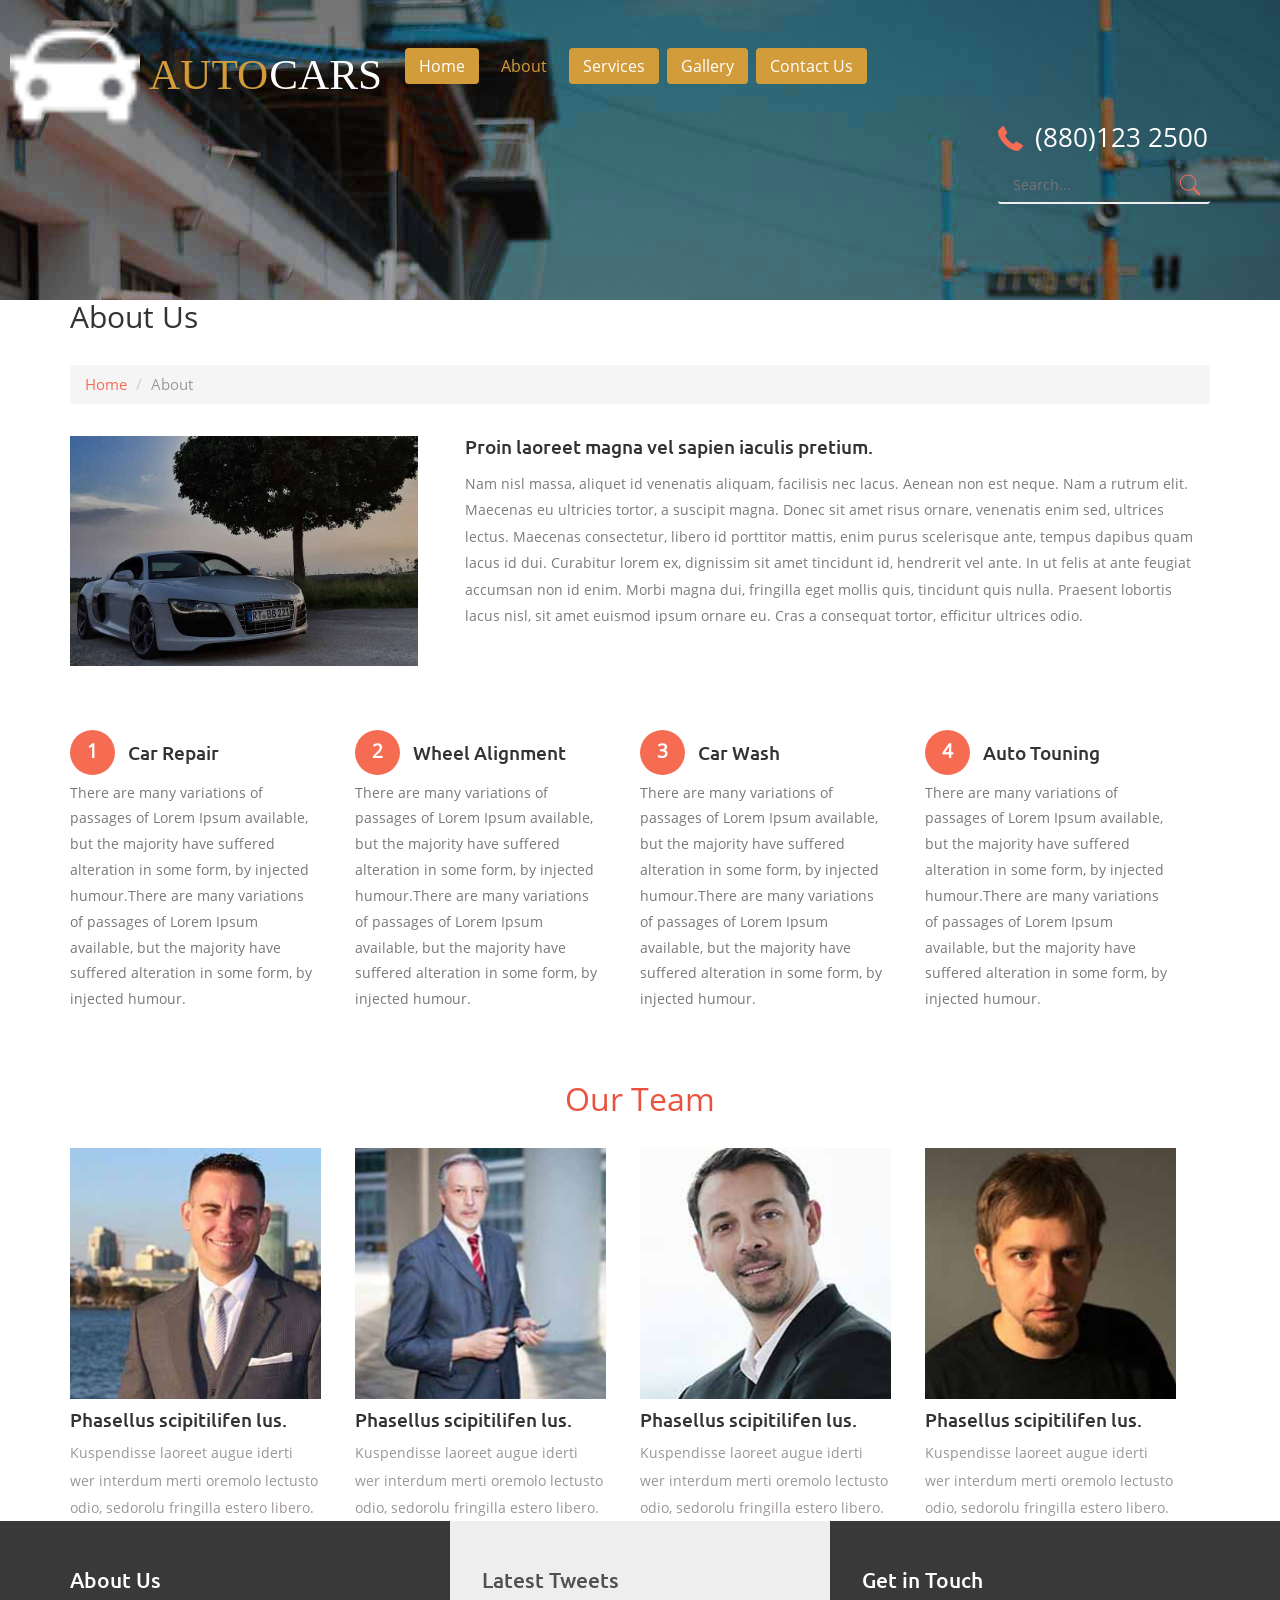
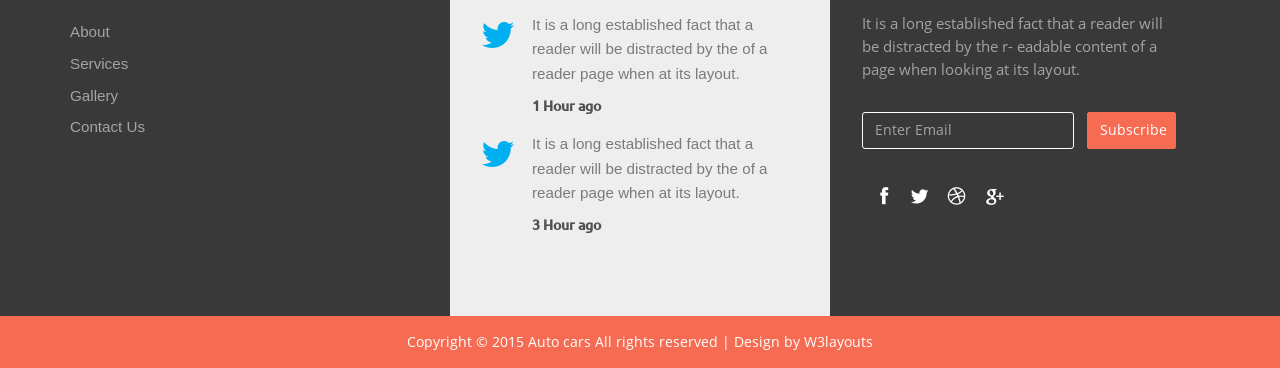
==== commit fd17747b: "Eliminado de boton de blog" ====
--- a/about.html
+++ b/about.html
@@ -72,7 +72,6 @@
 						<li><a href="index.html">Home <span class="sr-only">(current)</span></a></li>
 						<li class="active"><a href="about.html">About</a></li>
 						<li><a href="services.html">Services</a></li>
-						<li><a href="blog.html">Blog</a></li>
 						<li><a href="gallery.html">Gallery</a></li>
 						<li><a href="contact.html">Contact Us</a></li>
 					</ul>
@@ -216,7 +215,6 @@
 					<ul>
 						<li><a href="about.html">About</a></li>
 						<li><a href="services.html">Services</a></li>
-						<li><a href="blog.html">Blog</a></li>
 						<li><a href="gallery.html">Gallery</a></li>
 						<li><a href="contact.html">Contact Us</a></li>
 					</ul>
--- a/css/style.css
+++ b/css/style.css
@@ -88,23 +88,30 @@
 /*=== 4. HEADER Y NAVEGACIÓN: Logo, contacto y menú principal ==*/
 
 /* BANNER CONTAINER: Fondo y altura del banner principal */
-.banner {
-  background: url(../imageS/GLB\ FONDO\ PALMAS.jpeg) no-repeat 0px -120px;
-  background-size: cover;
-  background-attachment: fixed;
-  min-height: 100px;
-}
-
-.header {
-  margin-top: 4em;
-}
-
-/* LOGO: Estilos del logo "LUXEGO" - Posición a la izquierda */
-.logo {
-  float: left;
-}
-
-/* Logo texto: Color dorado de la empresa y fuente JockeyOne */
+        /* BANNER CONTAINER: Fondo y altura del banner principal */
+        .banner {
+          position: relative; /* necesario para posicionar el logo de forma absoluta dentro del banner */
+          background: url(../images/GLB\ FONDO\ PALMAS.jpeg) no-repeat 0px -220px;
+          background-size: cover;
+          background-attachment: fixed;
+          min-height: 500px;
+        }
+        
+        .header {
+          margin-top: 0; /* eliminamos el espacio superior para dejar el logo pegado arriba */
+          padding-top: 120px; /* espacio aumentado para que el contenido del header no quede oculto tras el logo */
+        }
+        
+        /* LOGO: Posicionado en la esquina superior izquierda del banner */
+        .logo {
+          position: absolute;
+          top: 10px;
+          left: 10px;
+          float: none;
+          z-index: 999;
+        }
+
+/* Logo texto: Color dorado de la empresa y fuente Oswald-bold */
 .logo h1 a {
   color: #d39c3a;
   text-decoration: none;
@@ -118,9 +125,9 @@
 
 /* Logo imagen: Tamaño pequeño y alineado con el texto */
 .logo h1 a img {
-  width: 200px;
+  width: 130px;
   height: auto;
-  margin-right: 100px;
+  margin-right: 8px;
   vertical-align: middle;
   display: inline-block;
 }
@@ -189,23 +196,31 @@
 }
 
 .navbar-default ul li a {
-  display: block;
+  display: inline-block;
   color: #fff;
   text-decoration: none;
-  padding: 0 2em 0 0;
+  padding: 0;
+  margin-right: 8px;
 }
 
 ul.navbar-nav li.active a {
   background: none!important;
-  color: #F66C53!important;
-}
-
+  color: #d39c3a!important;
+}
+
+/* BOTONES DE NAVEGACIÓN: fondo dorado y texto blanco */
 .navbar-default .navbar-nav>li>a {
+  background: #d39c3a; /* dorado */
   color: #fff;
-}
-
-.navbar-default .navbar-nav>li>a:hover {
-  color: #F66C53;
+  padding: 8px 14px;
+  border-radius: 4px;
+  transition: background 0.2s ease, color 0.2s ease;
+}
+
+.navbar-default .navbar-nav>li>a:hover,
+.navbar-default .navbar-nav>li.active>a {
+  background: #b77929; /* dorado más oscuro al pasar */
+  color: #fff;
 }
 
 .navbar-collapse {
@@ -213,7 +228,7 @@
 }
 
 .navbar {
-  margin: 4em 0;
+  margin: 0.5em 0; /* menú más arriba */
 }
 
 
@@ -510,7 +525,7 @@
 
 .welcome_info h4 {
   font-size: 1.2em;
-  color: #333;
+  color: #000000;
   font-weight: 500;
   margin: 2em 0;
   font-family: 'Ubuntu-Medium';
@@ -520,14 +535,14 @@
   font-size: 0.87em;
   line-height: 1.9em;
   margin-top: 1em;
-  color: #7B7B7B;
+  color: #252525;
 }
 
 .welcome_info a {
   color: #fff;
   font-size: 1em;
   font-weight: 400;
-  background: #F66C53;
+  background: #d39c3a;
   text-decoration: none;
   padding: 0.8em 2em;
   margin-top: 2em;
@@ -586,7 +601,7 @@
 }
 
 .auto_sec_left h4 {
-  color: #5C5C5B;
+  color: #000000;
   font-size: 1.1em;
   margin-bottom: 0.5em;
   font-weight: 600;
@@ -699,7 +714,7 @@
   color: #fff;
   font-size: 0.95em;
   font-weight: 400;
-  background: #F66C53;
+  background: #d39c3a;
   text-decoration: none;
   padding: 0.5em 1.5em;
   margin-top: 1em;
@@ -2916,4 +2931,27 @@
   .search form {
     margin-top: 1em;
   }
+}
+
+/* Centrar la barra de inicio en la parte superior (sólo desktop) */
+@media (min-width: 768px) {
+  .navbar {
+    position: absolute;
+    top: 40px;
+    left: 50%;
+    transform: translateX(-50%);
+    background: transparent;
+    border: none;
+    width: auto;
+  }
+
+  .navbar .navbar-nav {
+    float: none;
+    display: inline-block;
+    vertical-align: middle;
+  }
+
+  .navbar .navbar-nav > li {
+    float: left;
+  }
 }
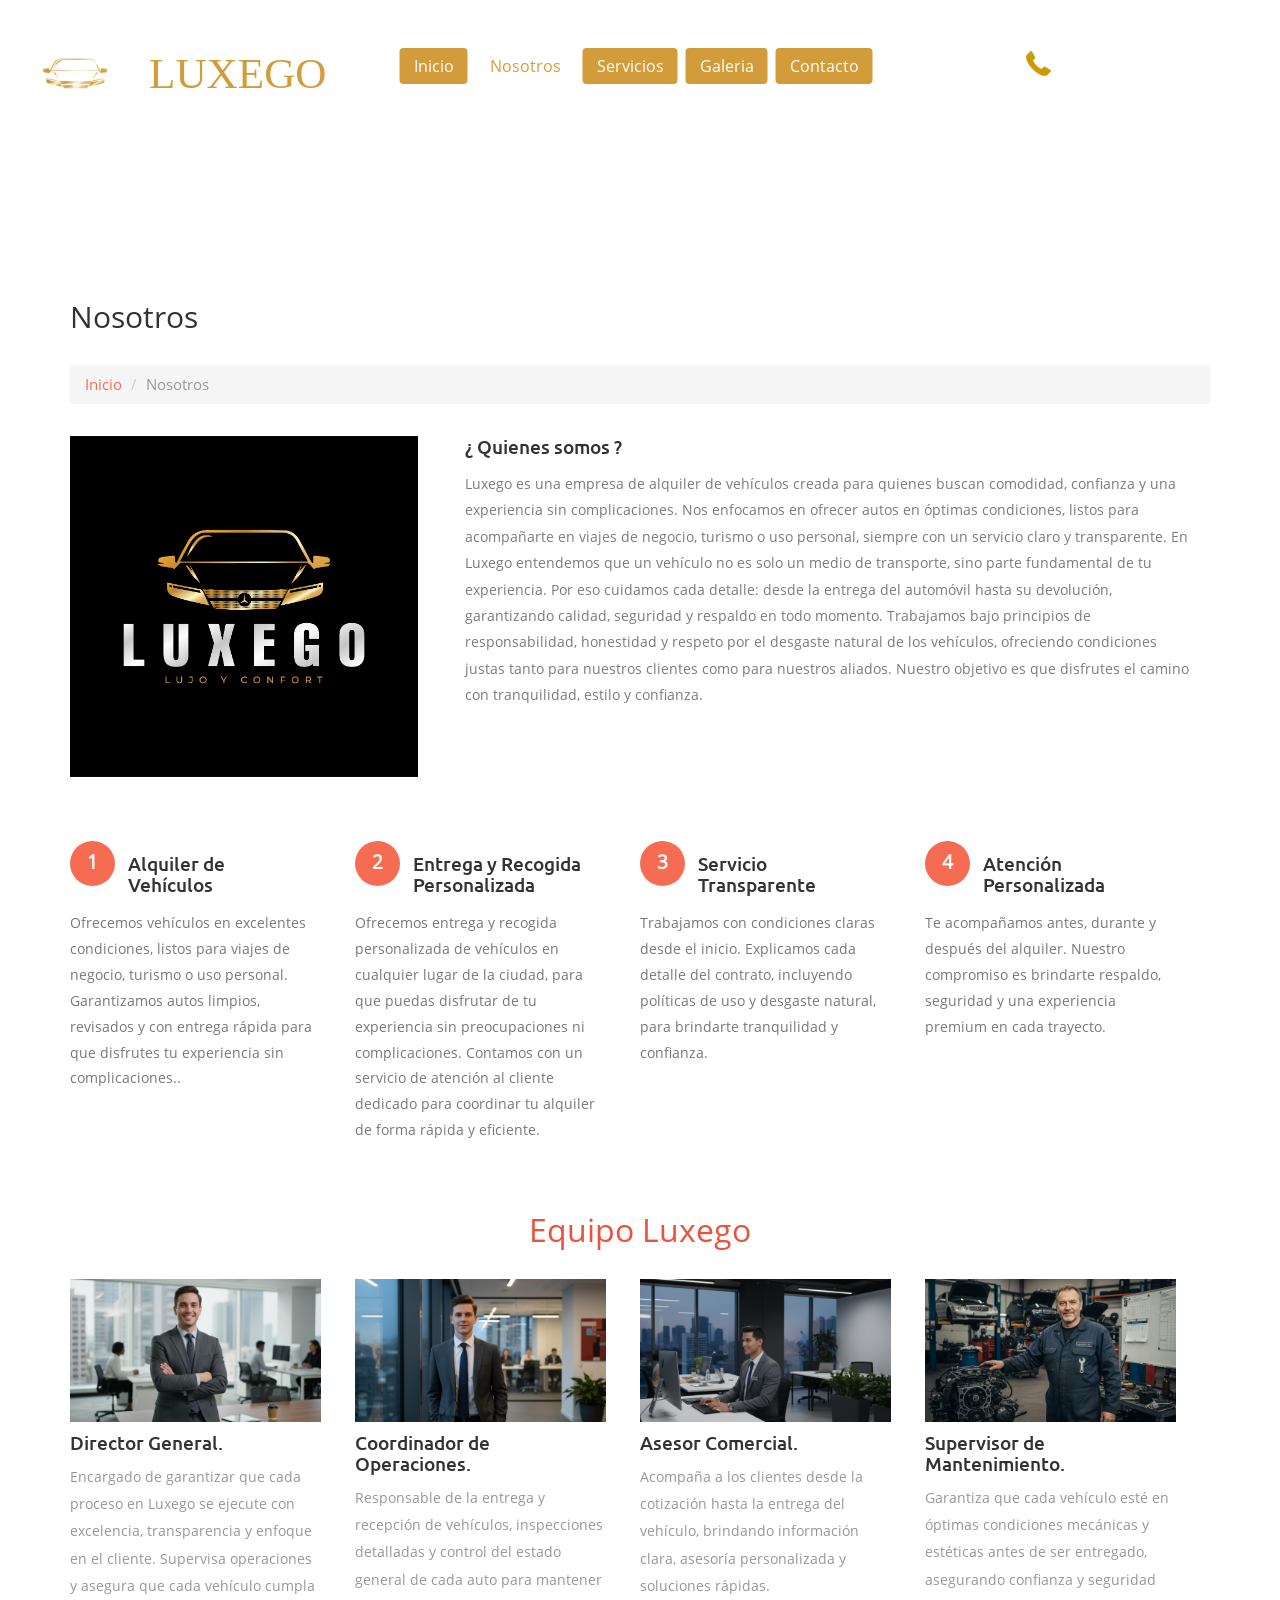
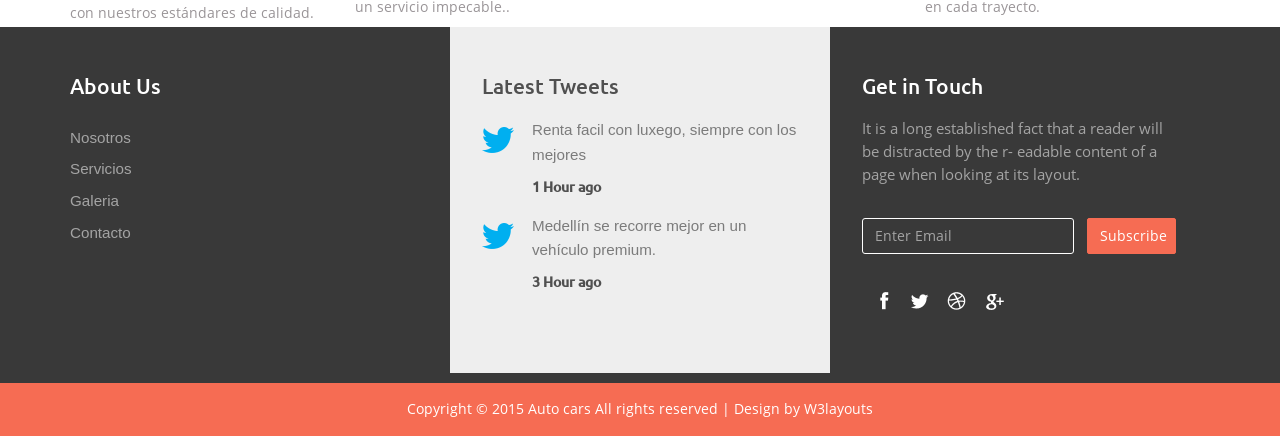
==== commit 7e3cca76: "Modificacion entera de la pagina nosotros" ====
--- a/about.html
+++ b/about.html
@@ -42,18 +42,12 @@
 			<div class="header">
 				<!-- LOGO: Logo de la empresa AUTO CARS -->
 				<div class="logo">
-					<h1><a href="index.html"><img src="images/car.png" alt=""/>AUTO <span>CARS</span></a></h1>
+					<h1><a href="index.html"><img src="images/LUXEGO SIMBOLO-17.png" alt=""/>LUXEGO </a></h1>
 				</div>
 				<!-- DETALLES SUPERIORES: Teléfono de contacto y buscador -->
 				<div class="top_details">
-					<p><span></span> (880)123 2500</p>
+					<p><span></span> +57 3234329441</p>
 					<!-- BUSCADOR: Campo para buscar en el sitio -->
-					<div class="search">
-						<form>
-							<input type="text" value="" placeholder="Search...">
-							<input type="submit" value="">
-						</form>
-					</div>
 				</div>
 				<div class="clearfix"></div>
 			</div>
@@ -69,11 +63,11 @@
 				</div>
 				<div class="collapse navbar-collapse nav-wil" id="bs-example-navbar-collapse-1">
 					<ul class="nav navbar-nav">
-						<li><a href="index.html">Home <span class="sr-only">(current)</span></a></li>
-						<li class="active"><a href="about.html">About</a></li>
-						<li><a href="services.html">Services</a></li>
-						<li><a href="gallery.html">Gallery</a></li>
-						<li><a href="contact.html">Contact Us</a></li>
+						<li><a href="index.html">Inicio <span class="sr-only">(current)</span></a></li>
+						<li class="active"><a href="about.html">Nosotros</a></li>
+						<li><a href="services.html">Servicios</a></li>
+						<li><a href="gallery.html">Galeria</a></li>
+						<li><a href="contact.html">Contacto</a></li>
 					</ul>
 				</div>
 			</nav>
@@ -83,23 +77,22 @@
 	
 	<!-- SECCIÓN CONTENIDO ABOUT: Información sobre la empresa con imagen y breadcrumb -->
 		<div class="container">
-			<h2>About Us</h2>
+			<h2>Nosotros</h2>
 			<ol class="breadcrumb">
-				<li><a href="index.html">Home</a></li>
-				<li class="active">About</li>
+				<li><a href="index.html">Inicio</a></li>
+				<li class="active">Nosotros</li>
 			</ol>
 			<div class="about-grids">
 				<div class="col-md-4 about-pic">
-					<img src="images/pic3.jpg" class="img-responsive" alt="" />
+					<img src="images/MANUAL DE MARCA LUXEGO-16.jpg" class="img-responsive" alt="" />
 				</div>
 				<div class="col-md-8 about-info">
-					<h3>Proin laoreet magna vel sapien iaculis pretium.</h3>
-					<p>Nam nisl massa, aliquet id venenatis aliquam, facilisis nec lacus. Aenean non est neque. Nam a rutrum elit. Maecenas
-						eu ultricies tortor, a suscipit magna. Donec sit amet risus ornare, venenatis enim sed, ultrices lectus. Maecenas consectetur,
-						libero id porttitor mattis, enim purus scelerisque ante, tempus dapibus quam lacus id dui. Curabitur lorem ex, dignissim
-						sit amet tincidunt id, hendrerit vel ante. In ut felis at ante feugiat accumsan non id enim. Morbi magna dui, fringilla
-						eget mollis quis, tincidunt quis nulla. Praesent lobortis lacus nisl, sit amet euismod ipsum ornare eu. Cras a consequat
-						tortor, efficitur ultrices odio. </p>
+					<h3>¿ Quienes somos ?</h3>
+					<p>Luxego es una empresa de alquiler de vehículos creada para quienes buscan comodidad, confianza y una experiencia sin complicaciones. Nos enfocamos en ofrecer autos en óptimas condiciones, listos para acompañarte en viajes de negocio, turismo o uso personal, 
+						siempre con un servicio claro y transparente.
+						En Luxego entendemos que un vehículo no es solo un medio de transporte, sino parte fundamental de tu experiencia. Por eso cuidamos cada detalle: desde la entrega del automóvil hasta su devolución, garantizando calidad, seguridad y respaldo en todo momento.
+						Trabajamos bajo principios de responsabilidad, honestidad y respeto por el desgaste natural de los vehículos, ofreciendo condiciones justas tanto para nuestros clientes como para nuestros aliados.
+						 Nuestro objetivo es que disfrutes el camino con tranquilidad, estilo y confianza. </p>
 				</div>
 				<div class="clearfix"></div>
 			</div>
@@ -110,14 +103,14 @@
 							<figure><span>1</span></figure>
 						</div>
 						<div class="heading">
-							<h4>Car Repair</h4>
-						</div>
-						<div class="clearfix"></div>
-					</div>
-					<div class="heading-desc">
-						<p>There are many variations of passages of Lorem Ipsum available, but the majority have suffered alteration in some form,
-							by injected humour.There are many variations of passages of Lorem Ipsum available, but the majority have suffered
-							alteration in some form, by injected humour.</p>
+							<h4>Alquiler de Vehículos</h4>
+						</div>
+						<div class="clearfix"></div>
+					</div>
+					<div class="heading-desc">
+						<p>Ofrecemos vehículos en excelentes condiciones, listos para viajes de negocio, 
+							turismo o uso personal. Garantizamos autos limpios, revisados y con entrega rápida para
+							que disfrutes tu experiencia sin complicaciones..</p>
 					</div>
 				</div>
 				<div class="col-md-3 abt-sec span_1_of_4">
@@ -126,14 +119,14 @@
 							<figure><span>2</span></figure>
 						</div>
 						<div class="heading">
-							<h4>Wheel Alignment</h4>
-						</div>
-						<div class="clearfix"></div>
-					</div>
-					<div class="heading-desc">
-						<p>There are many variations of passages of Lorem Ipsum available, but the majority have suffered alteration in some form,
-							by injected humour.There are many variations of passages of Lorem Ipsum available, but the majority have suffered
-							alteration in some form, by injected humour.</p>
+							<h4>Entrega y Recogida Personalizada</h4>
+						</div>
+						<div class="clearfix"></div>
+					</div>
+					<div class="heading-desc">
+						<p>Ofrecemos entrega y recogida personalizada de vehículos en cualquier lugar de la ciudad, 
+							para que puedas disfrutar de tu experiencia sin preocupaciones ni complicaciones. 
+							Contamos con un servicio de atención al cliente dedicado para coordinar tu alquiler de forma rápida y eficiente.</p>
 					</div>
 				</div>
 				<div class="col-md-3 abt-sec span_1_of_4">
@@ -142,14 +135,13 @@
 							<figure><span>3</span></figure>
 						</div>
 						<div class="heading">
-							<h4>Car Wash</h4>
-						</div>
-						<div class="clearfix"></div>
-					</div>
-					<div class="heading-desc">
-						<p>There are many variations of passages of Lorem Ipsum available, but the majority have suffered alteration in some form,
-							by injected humour.There are many variations of passages of Lorem Ipsum available, but the majority have suffered
-							alteration in some form, by injected humour.</p>
+							<h4>Servicio Transparente</h4>
+						</div>
+						<div class="clearfix"></div>
+					</div>
+					<div class="heading-desc">
+						<p>Trabajamos con condiciones claras desde el inicio. Explicamos cada detalle del contrato, 
+							incluyendo políticas de uso y desgaste natural, para brindarte tranquilidad y confianza.</p>
 					</div>
 				</div>
 				<div class="col-md-3 abt-sec span_1_of_4">
@@ -158,46 +150,49 @@
 							<figure><span>4</span></figure>
 						</div>
 						<div class="heading">
-							<h4>Auto Touning</h4>
-						</div>
-						<div class="clearfix"></div>
-					</div>
-					<div class="heading-desc">
-						<p>There are many variations of passages of Lorem Ipsum available, but the majority have suffered alteration in some form,
-							by injected humour.There are many variations of passages of Lorem Ipsum available, but the majority have suffered
-							alteration in some form, by injected humour.</p>
+							<h4>Atención Personalizada</h4>
+						</div>
+						<div class="clearfix"></div>
+					</div>
+					<div class="heading-desc">
+						<p>Te acompañamos antes, durante y después del alquiler. Nuestro compromiso es brindarte respaldo, 
+							seguridad y una experiencia premium en cada trayecto.</p>
 					</div>
 				</div>
 				<div class="clearfix"></div>
 			</div>
 			<div class="works">
-				<h3>Our Team</h3>
+				<h3>Equipo Luxego</h3>
 				<div class="grid_4">
 					<div class="text1">
-						<img src="images/t1.jpg" alt="">
-						<h4>Phasellus scipitilifen lus.</h4>
-						<p>Kuspendisse laoreet augue iderti wer interdum merti oremolo lectusto odio, sedorolu fringilla estero libero. </p>
+						<img src="images/t1.jpeg" alt="">
+						<h4>Director General.</h4>
+						<p>Encargado de garantizar que cada proceso en Luxego se ejecute con excelencia, transparencia y enfoque en el cliente. Supervisa operaciones y asegura
+							 que cada vehículo cumpla con nuestros estándares de calidad. </p>
 					</div>
 				</div>
 				<div class="grid_4">
 					<div class="text1">
-						<img src="images/t2.jpg" alt="">
-						<h4>Phasellus scipitilifen lus.</h4>
-						<p>Kuspendisse laoreet augue iderti wer interdum merti oremolo lectusto odio, sedorolu fringilla estero libero. </p>
+						<img src="images/t2.jpeg" alt="">
+						<h4>Coordinador de Operaciones.</h4>
+						<p>Responsable de la entrega y recepción de vehículos, inspecciones detalladas y control del 
+							estado general de cada auto para mantener un servicio impecable.. </p>
 					</div>
 				</div>
 				<div class="grid_4 span66">
 					<div class="text1">
-						<img src="images/t3.jpg" alt="">
-						<h4>Phasellus scipitilifen lus.</h4>
-						<p>Kuspendisse laoreet augue iderti wer interdum merti oremolo lectusto odio, sedorolu fringilla estero libero. </p>
+						<img src="images/t3.jpeg" alt="">
+						<h4>Asesor Comercial.</h4>
+						<p>Acompaña a los clientes desde la cotización hasta la entrega del vehículo, brindando información clara, 
+							asesoría personalizada y soluciones rápidas. </p>
 					</div>
 				</div>
 				<div class="grid_4">
 					<div class="text1">
-						<img src="images/t4.jpg" alt="">
-						<h4>Phasellus scipitilifen lus.</h4>
-						<p>Kuspendisse laoreet augue iderti wer interdum merti oremolo lectusto odio, sedorolu fringilla estero libero. </p>
+						<img src="images/t4.jpeg" alt="">
+						<h4>Supervisor de Mantenimiento.</h4>
+						<p>Garantiza que cada vehículo esté en óptimas condiciones mecánicas y estéticas antes de ser entregado, 
+							asegurando confianza y seguridad en cada trayecto. </p>
 					</div>
 				</div>
 			</div>
@@ -213,20 +208,20 @@
 				<div class="col-md-4 ftr2-grid1">
 					<h3>About Us</h3>
 					<ul>
-						<li><a href="about.html">About</a></li>
-						<li><a href="services.html">Services</a></li>
-						<li><a href="gallery.html">Gallery</a></li>
-						<li><a href="contact.html">Contact Us</a></li>
+						<li><a href="about.html">Nosotros</a></li>
+						<li><a href="services.html">Servicios</a></li>
+						<li><a href="gallery.html">Galeria</a></li>
+						<li><a href="contact.html">Contacto</a></li>
 					</ul>
 				</div>
 				<div class="col-md-4 ftr2-grid2">
 					<h3>Latest Tweets</h3>
 					<div class="ftr2-grid">
-						<p>It is a long established fact that a reader will be distracted by the of a reader page when at its layout.</p>
+						<p>Renta facil con luxego, siempre con los mejores</p>
 						<a href="#">1 Hour ago</a>
 					</div>
 					<div class="ftr2-grid">
-						<p>It is a long established fact that a reader will be distracted by the of a reader page when at its layout.</p>
+						<p>Medellín se recorre mejor en un vehículo premium.</p>
 						<a href="#">3 Hour ago</a>
 					</div>
 				</div>
--- a/css/style.css
+++ b/css/style.css
@@ -138,6 +138,10 @@
 
 .top_details {
   float: right;
+  position: absolute;
+  right: 15px;
+  top: 45px;
+  margin: 0;
 }
 
 .top_details p {
@@ -153,6 +157,7 @@
   display: inline-block;
   margin-right: 5px;
   vertical-align: text-bottom;
+  filter: brightness(1.2) hue-rotate(45deg) saturate(1.5);
 }
 
 .search {
@@ -239,8 +244,8 @@
 
 .banner-info {
   text-align: right;
-  margin: 7em 0 0 auto;
-  width: 80%;
+  margin: 10em 0 0 auto;
+  width: 30%;
 }
 
 .banner-info h3 {
@@ -250,6 +255,15 @@
   font-weight: 300;
   padding-bottom: 0.5em;
   line-height: 1.2em;
+}
+
+.banner-info h4 {
+  color: #FFF;
+  margin: 0;
+  font-size: 1.2em;
+  font-weight: 300;
+  padding-bottom: 0.5em;
+  line-height: 1.4em;
 }
 
 .banner-info p {
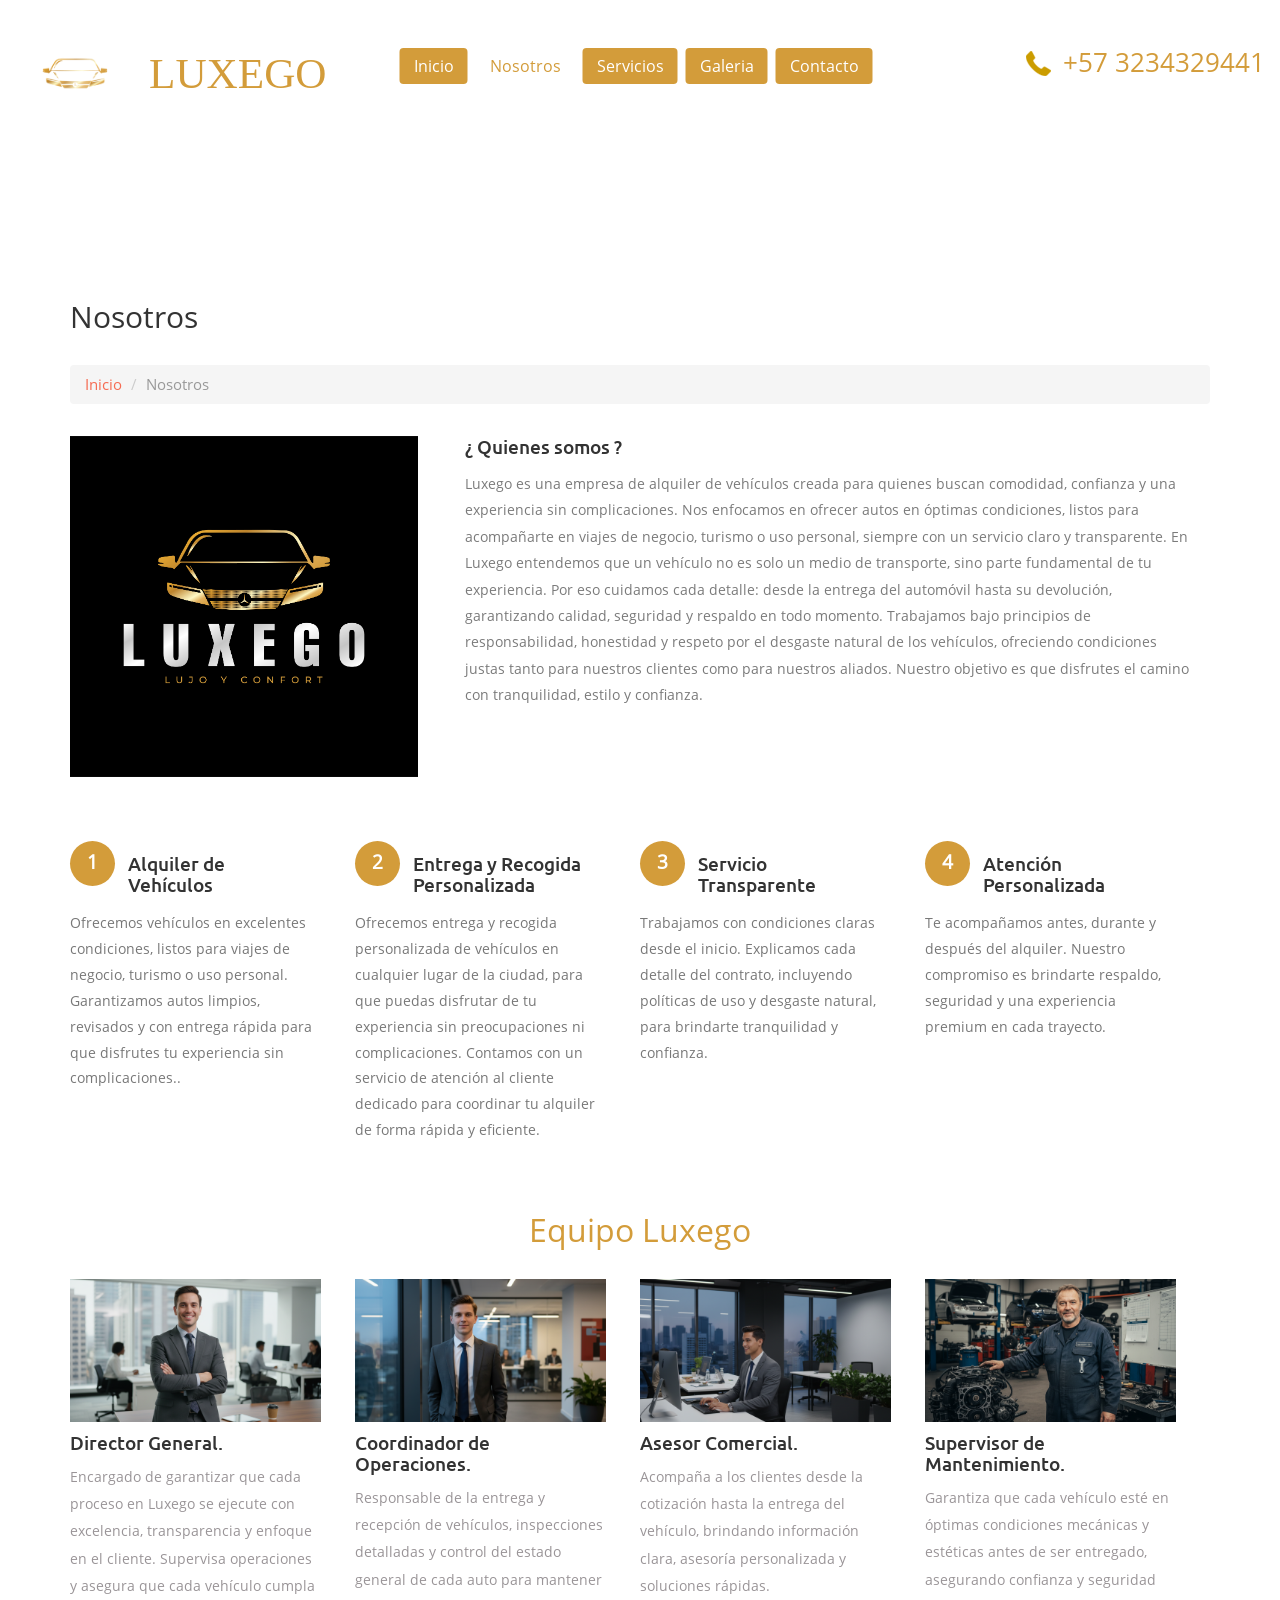
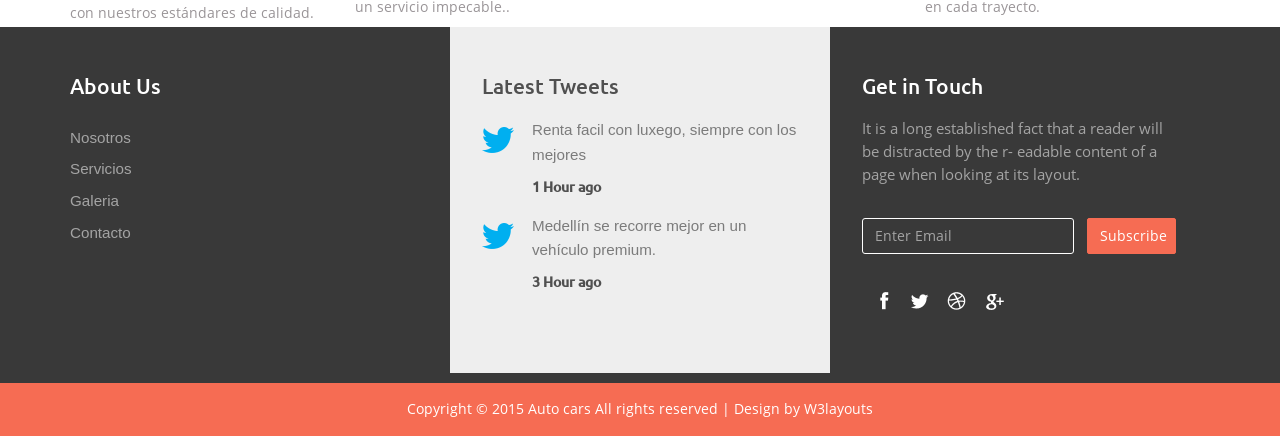
==== commit 42696c7a: "PAgina lista con los requerimientos" ====
--- a/about.html
+++ b/about.html
@@ -7,7 +7,7 @@
 <html>
 
 <head>
-	<title>Energy a Industrial Category Flat Bootstrap Responsive Website Template | About :: w3layouts</title>
+	<title>LUXEGO RENT CAR NOSOTROS</title>
 	<!-- Estilos Bootstrap: Framework de diseño responsivo -->
 	<link href="css/bootstrap.css" rel='stylesheet' type='text/css' />
 	
--- a/css/style.css
+++ b/css/style.css
@@ -145,9 +145,19 @@
 }
 
 .top_details p {
-  color: #fff;
+  color: #D39C3A;
   font-size: 1.6em;
   margin-bottom: 0.5em;
+}
+
+.top_details p a {
+  color: #D39C3A;
+  text-decoration: none;
+}
+
+.top_details p a:hover {
+  color: #D39C3A;
+  text-decoration: underline;
 }
 
 .top_details p span {
@@ -885,8 +895,8 @@
   color: #fff;
   outline: none;
   padding: 6.5px 8px;
-  background: #d35400;
-  border: 2px solid #d35400;
+  background: #d39c3a;
+  border: 2px solid #d39c3a;
   margin-top: 0.5em;
   transition: 0.5s all;
   -webkit-transition: 0.5s all;
@@ -939,7 +949,7 @@
 }
 
 .ftr2-grid a:hover {
-  color: #F66C53;
+  color: #d39c3a;
 }
 
 .ftr2-grid3 {
@@ -1181,7 +1191,7 @@
 .gallery-top h2,
 .contact-top h2,
 h3.type {
-  color: #F66C54;
+  color: #D39C3A;
   text-align: center;
   font-size: 2.5em;
   font-weight: 600;
@@ -1213,7 +1223,7 @@
   color: #fff;
   font-size: 0.9em;
   font-weight: 400;
-  background: #F66C53;
+  background: #D39C3A;
   text-decoration: none;
   padding: 0.6em 2em;
   margin-top: 1.4em;
@@ -1227,7 +1237,7 @@
 
 .number {
   float: left;
-  background: #F66C53;
+  background: #D39C3A;
   display: inline-block;
   text-align: center;
   border-radius: 50%;
@@ -1275,7 +1285,7 @@
   margin-top: 5px;
   padding: 10px 15px;
   display: inline-block;
-  background: #F66C53;
+  background: #D39C3A;
   color: #FFF;
   outline: 0;
 }
@@ -1289,7 +1299,7 @@
 }
 
 .works h3 {
-  color: #EB523D;
+  color: #D39C3A;
   margin-bottom: 1em;
   font-size: 2em;
   text-align: center;
@@ -1342,6 +1352,20 @@
 .listimg {
   display: block;
   float: left;
+}
+
+/* Iconos numéricos dorados para la sección de servicios */
+.services .service-number {
+  display: inline-block;
+  width: 45px;
+  height: 45px;
+  border-radius: 50%;
+  background: #D39C3A;
+  color: #FFF;
+  text-align: center;
+  line-height: 45px;
+  font-weight: bold;
+  font-size: 1.2em;
 }
 
 .list_2_of_1 {
